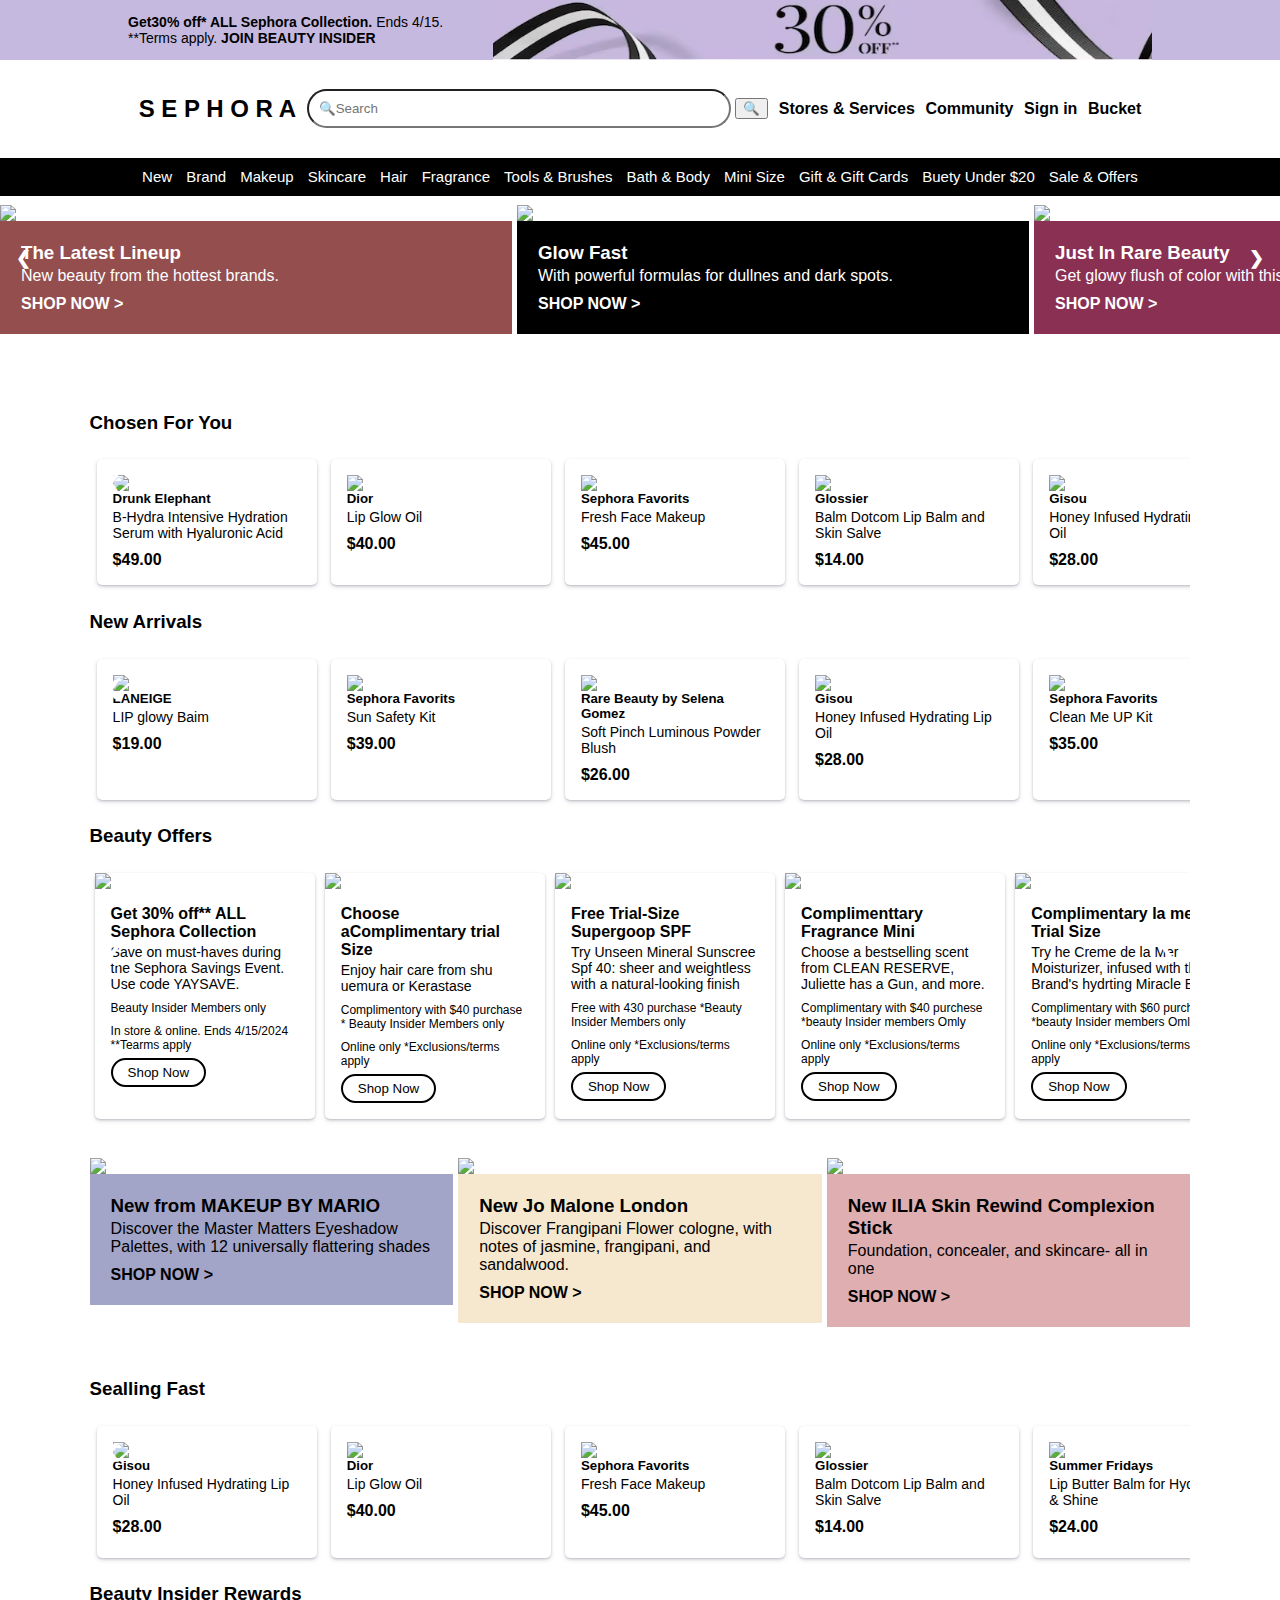
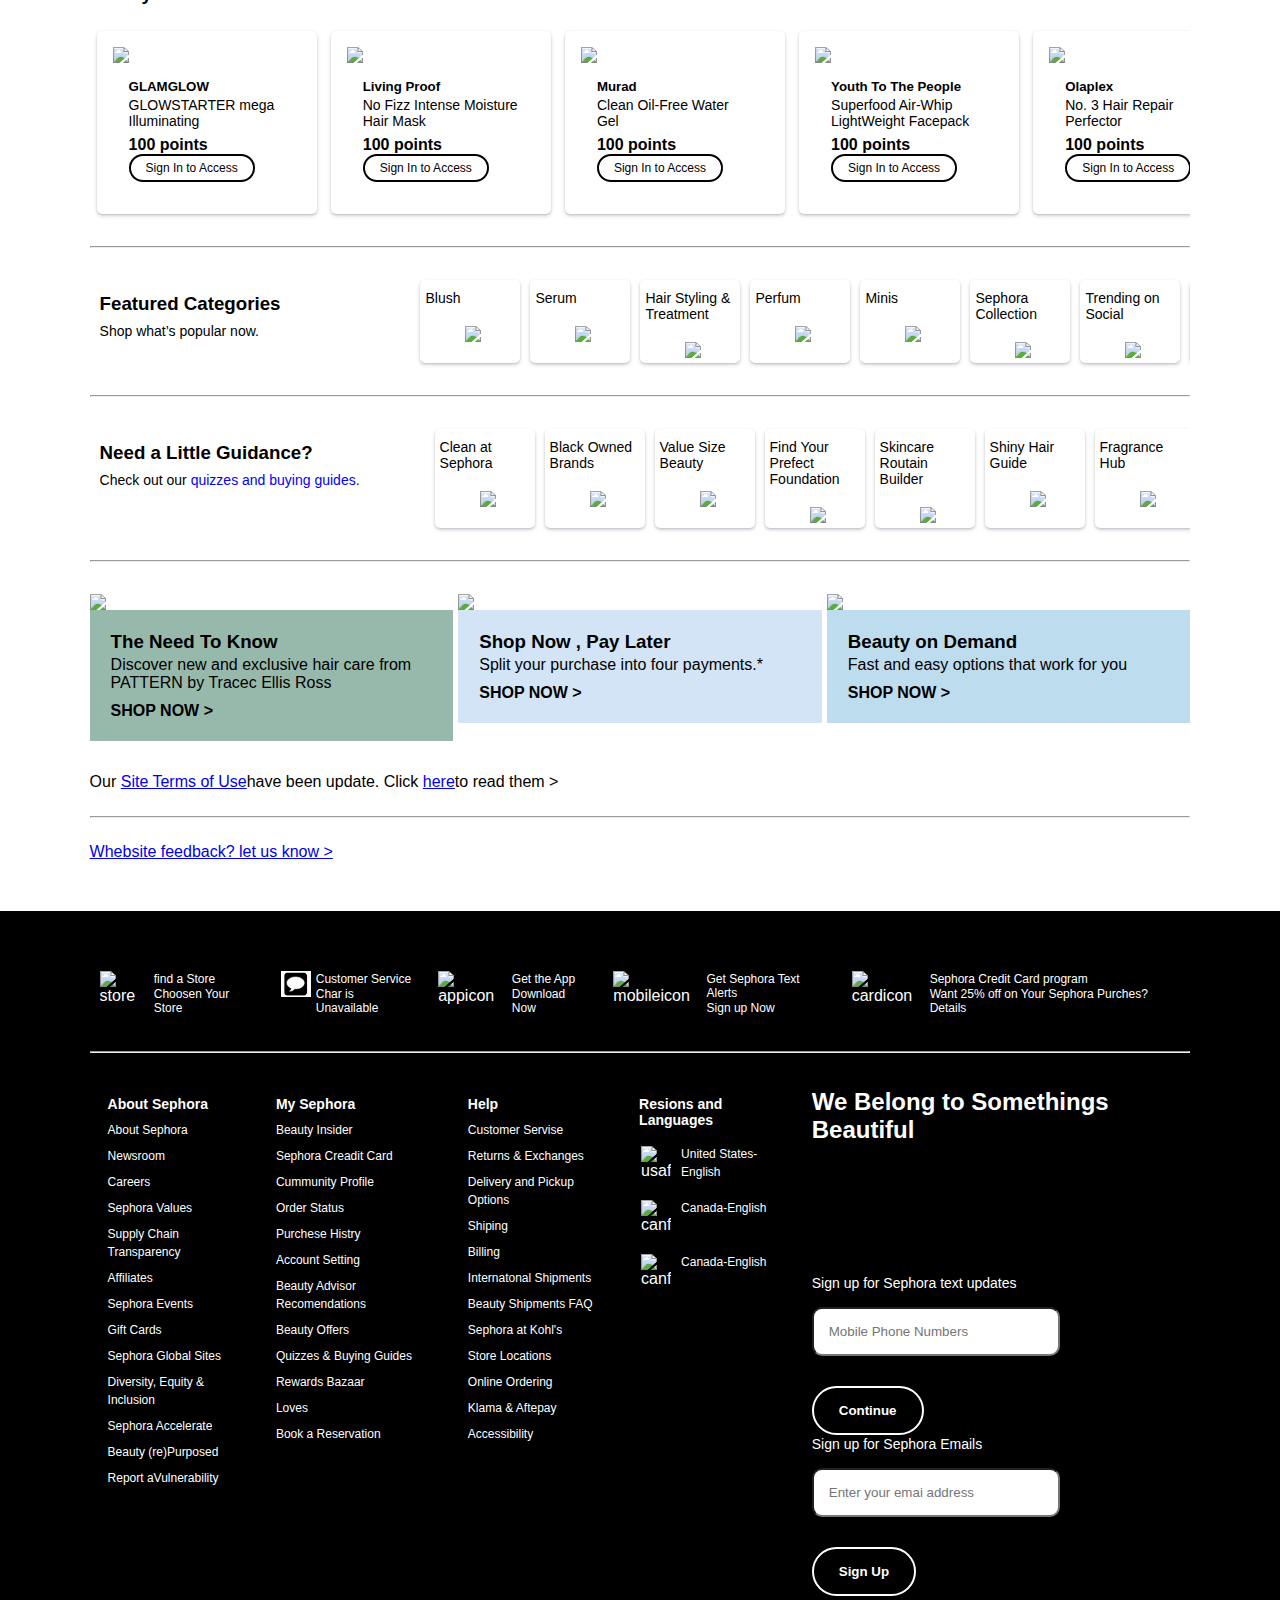
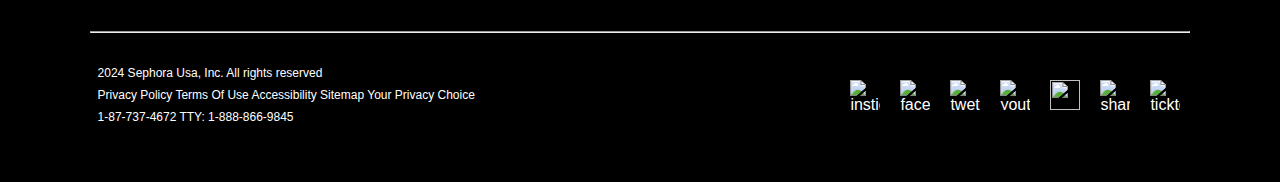
==== index.html @ a36ec79c "hover property, search functinality remaining" ====
<!DOCTYPE html>
<html lang="en">

<head>
    <meta charset="UTF-8">
    <meta name="viewport" content="width=device-width, initial-scale=1.0">
    <title>Sephora</title>
    <link rel="stylesheet" href="index.css">
</head>

<body>
    <div id="root">
        <!-- Header Start -->
        <div id="header">
            <div id="headOffer">
                <a href="#">Get30% off* ALL Sephora Collection. <span>Ends 4/15. **Terms apply.</span> JOIN BEAUTY
                    INSIDER</a>
                <img src="Images/ad1.avif" alt="30%Off">
            </div>
            <div id="headSearch">
                <div>
                    <h2>S E P H O R A</h2>
                </div>
                <div>
                    <input type="text" placeholder="🔍Search">
                    <button>🔍</button>
                </div>
                <div>
                    <a href="#">Stores & Services</a>
                </div>
                <div>
                    <!-- <img src="" alt=""> -->
                    <div>
                        <a href="#">Community</a>
                    </div>
                </div>
                <div>
                    <!-- <img src="" alt=""> -->
                    <div>
                        <a href="#">Sign in</a>
                    </div>
                </div>
                <div>
                    <!-- <img src="" alt=""> -->
                    <a href="#">Bucket</a>
                </div>
            </div>


        </div>
        <!-- Header End -->

        <!-- Navbar Start -->
        <div id="navBar">
            <ul id="nav-list">
                <li><a href="#">New</a></li>
                <li><a href="#">Brand</a></li>
                <li><a href="#">Makeup</a></li>
                <li><a href="#">Skincare</a></li>
                <li><a href="#">Hair</a></li>
                <li><a href="#">Fragrance</a></li>
                <li><a href="#">Tools & Brushes</a></li>
                <li><a href="#">Bath & Body</a></li>
                <li><a href="#">Mini Size</a></li>
                <li><a href="#">Gift & Gift Cards</a></li>
                <li><a href="#">Buety Under $20</a></li>
                <li><a href="#">Sale & Offers</a></li>
            </ul>
        </div>
        <!-- Navbar End -->

        <!-- content section -->
        <div>
            <div class="buttons">
                <a class="prev" onclick="prevButton('.topSlider')">❮</a>
                <a class="next" onclick="nextButton('.topSlider')">❯</a>

                <div class="topSlider">

                </div>
            </div>

            <div id="productsBody">
                <div class="buttons">
                    <h3>Chosen For You</h3>
                    <a class="prev1" onclick="prevButton('.productSlider1')">❮</a>
                    <a class="next1" onclick="nextButton('.productSlider1')">❯</a>
                    <div class="productSlider productSlider1">


                    </div>
                </div>
                <div class="buttons">
                    <h3>New Arrivals</h3>
                    <a class="prev1" onclick="prevButton('.productSlider2')">❮</a>
                    <a class="next1" onclick="nextButton('.productSlider2')">❯</a>
                    <div class="productSlider productSlider2">

                    </div>
                </div>
                <div class="buttons">
                    <h3>Beauty Offers</h3>
                    <a class="prev1" onclick="prevButton('.productOffers')">❮</a>
                    <a class="next1" onclick="nextButton('.productOffers')">❯</a>
                    <div class="productOffers">

                    </div>
                </div>

                <div class="topSlider1">

                </div>

                <div class="buttons">
                    <h3>Sealling Fast</h3>
                    <a class="prev1" onclick="prevButton('.productSlider3')">❮</a>
                    <a class="next1" onclick="nextButton('.productSlider3')">❯</a>
                    <div class="productSlider productSlider3">

                    </div>
                </div>
                <div class="buttons">
                    <h3>Beauty Insider Rewards</h3>
                    <a class="prev1" onclick="prevButton('.productReward')">❮</a>
                    <a class="next1" onclick="nextButton('.productReward')">❯</a>
                    <div class="productReward">

                    </div>
                </div>
                <hr>
                <div class="buttons" id="boxesparent">
                    <h3>Featured Categories</h3>
                    <p>Shop what’s popular now.</p>
                    <a class="prev1" onclick="prevButton('.productBoxes1')">❮</a>
                    <a class="next1" onclick="nextButton('.productBoxes1')">❯</a>
                    <div class="boxes productBoxes1">
                        <div class="boxCatagoris" style="box-shadow: none;">
                            <h3>Featured Categories</h3>
                            <p>Shop what’s popular now.</p>
                        </div>

                    </div>
                </div>
                <hr>
                <div class="buttons" id="boxesparent">
                    <h3>Need a Little Guidance?</h3>
                    <p>Check out our <a href="#">quizzes and buying guides. </a> </p>
                    <a class="prev1" onclick="prevButton('.productBoxes2')">❮</a>
                    <a class="next1" onclick="nextButton('.productBoxes2')">❯</a>
                    <div class="boxes productBoxes2">
                        <div class="boxCatagoris" style="box-shadow: none;">
                            <h3>Need a Little Guidance?</h3>
                            <p>Check out our <a href="#">quizzes and buying guides. </a> </p>
                        </div>

                    </div>
                </div>
                <hr>

                <div class="topSlider2">

                </div>
                <p>Our <a href="#">Site Terms of Use</a>have been update. Click <a href="#">here</a>to read them ></p>

                <hr>
                <p><a href="#">Whebsite feedback? let us know ></a></p>
            </div>
        </div>
        <!-- content section -->

        <!-- footer Section -->

        <div id="footerMain">
            <div id="footerMain1">
                <div>
                    <div>
                        <img src="https://www.sephora.com/img/ufe/icons/find-store.svg" alt="store">
                    </div>
                    <div>
                        <p><a href="#">find a Store</a></p>
                        <p>Choosen Your Store</p>
                    </div>
                </div>
                <div>
                    <div>
                        <img src="[data-uri]"
                            alt="chatemoji">
                    </div>
                    <div>
                        <p><a href="#">Customer Service</a></p>
                        <p>Char is Unavailable</p>
                    </div>
                </div>
                <div>
                    <div>
                        <img src="https://www.sephora.com/img/ufe/icons/app.svg" alt="appicon">
                    </div>
                    <div>
                        <p><a href="#">Get the App</a></p>
                        <p>Download Now</p>
                    </div>
                </div>
                <div>
                    <div>
                        <img src="https://www.sephora.com/img/ufe/icons/sms-ko.svg" alt="mobileicon">
                    </div>
                    <div>
                        <p><a href="#">Get Sephora Text Alerts</a></p>
                        <p>Sign up Now</p>
                    </div>
                </div>
                <div>
                    <div>
                        <img src="https://www.sephora.com/img/ufe/icons/cc-outline-ko.svg" alt="cardicon">
                    </div>
                    <div>
                        <p><a href="#">Sephora Credit Card program</a></p>
                        <p>Want 25% off on Your Sephora Purches? <a href="#">Details</a></p>
                    </div>
                </div>
            </div>
            <hr>
            <div id="footerMain2">
                <div>
                    <h4>About Sephora</h4>
                    <p>
                        <a href="#">About Sephora</a>
                    </p>
                    <p>
                        <a href="#">Newsroom</a>
                    </p>
                    <p>
                        <a href="#">Careers</a>
                    </p>
                    <p>
                        <a href="#">Sephora Values</a>
                    </p>
                    <p>
                        <a href="#">Supply Chain Transparency</a>
                    </p>
                    <p>
                        <a href="#">Affiliates</a>
                    </p>
                    <p>
                        <a href="#">Sephora Events</a>
                    </p>

                    <p>
                        <a href="#">Gift Cards</a>
                    </p>
                    <p>
                        <a href="#">Sephora Global Sites</a>
                    </p>
                    <p>
                        <a href="#">Diversity, Equity & Inclusion</a>
                    </p>
                    <p>
                        <a href="#">Sephora Accelerate</a>
                    </p>
                    <p>
                        <a href="#">Beauty (re)Purposed</a>
                    </p>
                    <p>
                        <a href="#">Report aVulnerability</a>
                    </p>
                </div>
                <div>
                    <h4>My Sephora</h4>
                    <p>
                        <a href="#">Beauty Insider</a>
                    </p>
                    <p>
                        <a href="#">Sephora Creadit Card</a>
                    </p>
                    <p>
                        <a href="#">Cummunity Profile</a>
                    </p>
                    <p>
                        <a href="#">Order Status</a>
                    </p>
                    <p>
                        <a href="#">Purchese Histry</a>
                    </p>
                    <p>
                        <a href="#">Account Setting</a>
                    </p>
                    <p>
                        <a href="#">Beauty Advisor Recomendations</a>
                    </p>
                    <p>
                        <a href="#">Beauty Offers</a>
                    </p>
                    <p>
                        <a href="#">Quizzes & Buying Guides</a>
                    </p>
                    <p>
                        <a href="#">Rewards Bazaar</a>
                    </p>
                    <p>
                        <a href="#">Loves</a>
                    </p>
                    <p>
                        <a href="#">Book a Reservation</a>
                    </p>
                </div>
                <div>
                    <h4>Help</h4>
                    <p>
                        <a href="#">Customer Servise</a>
                    </p>
                    <p>
                        <a href="#">Returns & Exchanges</a>
                    </p>
                    <p>
                        <a href="#">Delivery and Pickup Options</a>
                    </p>
                    <p>
                        <a href="#">Shiping</a>
                    </p>
                    <p>
                        <a href="#">Billing</a>
                    </p>
                    <p>
                        <a href="#">Internatonal Shipments</a>
                    </p>
                    <p>
                        <a href="#">Beauty Shipments FAQ</a>
                    </p>
                    <p>
                        <a href="#">Sephora at Kohl's</a>
                    </p>
                    <p>
                        <a href="#">Store Locations</a>
                    </p>
                    <p>
                        <a href="#">Online Ordering</a>
                    </p>
                    <p>
                        <a href="#">Klama & Aftepay</a>
                    </p>
                    <p>
                        <a href="#">Accessibility</a>
                    </p>
                </div>
                <div>
                    <h4>Resions and Languages</h4>

                    <div>
                        <img src="https://www.sephora.com/img/ufe/flags/us.svg" alt="usaflag">
                        <p><a href="#">United States-English</a></p>
                    </div>
                    <div>
                        <img src="https://www.sephora.com/img/ufe/flags/ca.svg" alt="canflage">
                        <p><a href="#">Canada-English</a></p>
                    </div>
                    <div>
                        <img src="https://www.sephora.com/img/ufe/flags/ca.svg" alt="canflage">
                        <p><a href="#">Canada-English</a></p>
                    </div>
                </div>
                <div>
                    <h2>We Belong to Somethings Beautiful</h2>
                    <div>
                        <div>
                            <label for="numbers">Sign up for Sephora text updates</label>
                            <br>
                            <input type="number" id="numbers" placeholder="Mobile Phone Numbers">
                            <button>Continue</button>
                        </div>
                        <div>
                            <label for="emais">Sign up for Sephora Emails</label>
                            <br>
                            <input type="email" id="emais" placeholder="Enter your emai address">
                            <button>Sign Up</button>
                        </div>
                    </div>
                </div>
            </div>
            <hr>
            <div id="footerMain3">
                <div>
                    <p>2024 Sephora Usa, Inc. All rights reserved</p>
                    <p><a href="#">Privacy Policy   </a><a href="#">Terms Of Use   </a>  <a href="#">Accessibility   </a><a
                            href="#">Sitemap   </a><a href="#">Your Privacy Choice <img
                                src="https://www.sephora.com/img/ufe/icons/opt-out.svg" alt=""></a></p>
                    <p>1-87-737-4672 TTY: 1-888-866-9845</p>
                </div>
                <div>
                    <img src="https://www.sephora.com/img/ufe/icons/instagram-ko.svg" alt="insticon">
                    <img src="https://www.sephora.com/img/ufe/icons/facebook-ko.svg" alt="facebook">
                    <img src="https://www.sephora.com/img/ufe/icons/twitter-ko.svg" alt="tweter">
                    <img src="https://www.sephora.com/img/ufe/icons/youtube-ko.svg" alt="youtube">
                    <img src="https://www.sephora.com/img/ufe/icons/pinterest-ko.svg" alt="">
                    <img src="https://www.sephora.com/img/ufe/icons/snapchat-ko.svg" alt="sharechat">
                    <img src="https://www.sephora.com/img/ufe/icons/tiktok-ko.svg" alt="ticktok">
                </div>
            </div>
        </div>

    </div>









</body>

</html>
<script src="index.js"></script>
---- index.css ----
body {
    font-family: Arial, Helvetica, sans-serif;
    margin: 0;

}
hr{
    margin: 25px 0;
}

/* header start */

/* headOffer */
#headOffer {
    display: flex;
    padding: 0 10%;
    justify-content: space-evenly;
    align-items: center;
    background-color: rgb(197, 185, 223);
}

#headOffer>img {
    height: 60px;
}

#headOffer>a {
    color: black;
    font-size: 14px;
    text-decoration: none;
    font-weight: bolder;
}

#headOffer>a>span {
    font-weight: lighter;
}

#headOffer>a:hover {
    text-decoration: underline;
}

/* headOffer */

/* headseach */
#headSearch {
    display: flex;
    padding: 15px 10%;
    align-items: center;
    justify-content: space-evenly;
}

#headSearch>div:nth-child(2)>input {
    border-radius: 25px;
    padding: 10px;
    width: 400px;
}

#headSearch a {
    text-decoration: none;
    color: black;
    font-weight: bold;
}

/* headseach */

/* navBar */
#navBar {
    padding: 10px 10%;
    background-color: black;
}

#nav-list {
    list-style: none;
    display: flex;
    justify-content: space-evenly;
    padding: 0;
    margin: 0;
}

#nav-list li a {
    color: white;
    text-decoration: none;
    font-size: 15px;
}

#nav-list li a:hover {
    text-decoration: underline;
}

/* navBar */

/* header end */

/* containt section start  */


/* topSlider */
.topSlider {
    flex-grow: 1;
    overflow-x: auto;
    white-space: nowrap;
    display: flex;
    gap: 5px;
    /* width: 100%;  */
}

.topSlider::-webkit-scrollbar {
    /* Hide scrollbar */
    display: none;
}

.topSlider>div {
    flex: 0 0 40%;
    display: flex;
    flex-direction: column;
    justify-content: center;
    align-items: center;
    box-sizing: border-box;
    /* margin-right: 20px; */
}

.topSlider>div>div {
    width: 100%;
}

img {
    width: 100%;
    height: auto;
}

.topSlider>div:nth-child(1) div {
    background-color: #944E4E;
    padding: 21px;
}

.topSlider>div:nth-child(2) div {
    background-color: #000000;
    padding: 21px;
}

.topSlider>div:nth-child(3) div {
    background-color: #8A3053;
    padding: 21px;
}

.topSlider>div:nth-child(4) div {
    background-color: #000000;
    padding: 21px;
}

.topSlider>div:nth-child(5) div {
    background-color: #DCADA3;
    padding: 21px;
}

.topSlider>div:nth-child(6) div {
    background-color: #944E4E;
    padding: 21px;
}

.topSlider>div:nth-child(-n+4) div h3,
.topSlider>div:nth-child(-n+4) div p,
.topSlider>div:nth-child(-n+4) div h4,
.topSlider>div:nth-child(6) div h3,
.topSlider>div:nth-child(6) div p,
.topSlider>div:nth-child(6) div h4 {
    color: white;
}

.topSlider>div:nth-child(-n+6) div h3,
.topSlider>div:nth-child(-n+6) div p,
.topSlider>div:nth-child(-n+6) div h4 {
    margin: 0;
}

.topSlider>div:nth-child(-n+6) div p {
    padding: 3px 0 10px 0;
}

/* topSlider */


/* buttons */
.buttons {
    flex-direction: column;
    display: flex;
    /* align-items: center;  */
    justify-content: center;
}

.prev,
.next {
    cursor: pointer;
    position: absolute;
    margin-bottom: auto;
    width: auto;
    padding: 16px;
    margin-top: -22px;
    color: white;
    font-weight: bold;
    font-size: 18px;
    transition: 0.6s ease;
    border-radius: 0 3px 3px 0;
    -webkit-user-select: none;
    /* Safari */
    user-select: none;

}

.next {
    right: 0;
    border-radius: 3px 0 0 3px;
}

.prev:hover,
.next:hover {
    background-color: rgba(0, 0, 0, 0.8);
}

/* buttons */


/* topSlider1*/
.topSlider1 {
    display: flex;
    margin: 25px 0;
    gap: 5px;
}

.topSlider1 > div {
    margin: 7px 0;
    box-sizing: border-box;

}

.topSlider1>div:nth-child(1) div {
    background-color: #A2A5C8;
    padding: 21px;
}

.topSlider1>div:nth-child(2) div {
    background-color: #F6E8CE;
    padding: 21px;
}

.topSlider1>div:nth-child(3) div {
    background-color: #DFAEB1;
    padding: 21px;
}

.topSlider1>div:nth-child(-n+6) div h3,
.topSlider1>div:nth-child(-n+6) div p,
.topSlider1>div:nth-child(-n+6) div h4 {
    margin: 0;
}

.topSlider1>div:nth-child(-n+6) div p {
    padding: 3px 0 10px 0;
}

/* topSlider1*/


/* topSlider2*/

.topSlider2 {
    display: flex;
    margin: 25px 0;
    gap: 5px;
}

.topSlider2 > div {
    margin: 7px 0;
    box-sizing: border-box;

}

.topSlider2>div:nth-child(1) div {
    background-color: #97B9AB;
    padding: 21px;
}

.topSlider2>div:nth-child(2) div {
    background-color: #D2E4F5;
    padding: 21px;
}

.topSlider2>div:nth-child(3) div {
    background-color: #BDDCEE;
    padding: 21px;
}

.topSlider2>div:nth-child(-n+6) div h3,
.topSlider2>div:nth-child(-n+6) div p,
.topSlider2>div:nth-child(-n+6) div h4 {
    margin: 0;
}

.topSlider2>div:nth-child(-n+6) div p {
    padding: 3px 0 10px 0;
}

/* topSlider2*/


/* productSlider class*/

#productsBody {
    margin: 50px 7%;
}

.productSlider {
    flex-grow: 1;
    overflow-x: auto;
    white-space: nowrap;
    display: flex;
    /* gap: 10px; */
    /* width: 100%;  */
}

.productSlider::-webkit-scrollbar {
    /* Hide scrollbar */
    display: none;
}

.productSlider>div {
    flex: 0 0 calc(100% /5);
    display: inline-block;
    flex-direction: column;
    justify-content: center;
    align-items: center;
    box-sizing: border-box;
    margin: 7px;
    padding: 16px;
    border-radius: 5px;
    box-shadow: rgba(50, 50, 93, 0.25) 0px 2px 5px -1px, rgba(0, 0, 0, 0.3) 0px 1px 3px -1px;
}

.productSlider>div:nth-child(-n+10) div h5,
.productSlider>div:nth-child(-n+10) div p,
.productSlider>div:nth-child(-n+10) div h4 {
    margin: 0;
}

.productSlider>div:nth-child(-n+6) div p {
    padding: 3px 0 10px 0;
    font-size: 14px;
}

.productSlider>div>div {
    width: 100%;
}

/* productSlider class*/


/* buttons1 */

.prev1,
.next1 {
    cursor: pointer;
    position: absolute;
    margin-bottom: auto;
    width: auto;
    padding: 16px;
    margin-top: -22px;
    color: white;
    font-weight: bold;
    font-size: 18px;
    transition: 0.6s ease;
    border-radius: 0 3px 3px 0;
    -webkit-user-select: none;
    /* Safari */
    user-select: none;

}

.next1 {
    right: 7%;
    border-radius: 3px 0 0 3px;
}

.prev1:hover,
.next1:hover {
    background-color: rgba(0, 0, 0, 0.8);
}

/* buttons1 */

/* Beuty offers */

.productOffers {
    flex-grow: 1;
    overflow-x: auto;
    white-space: nowrap;
    display: flex;
    /* gap: 10px; */
    /* width: 100%;  */
}

.productOffers::-webkit-scrollbar {
    /* Hide scrollbar */
    display: none;
}

.productOffers>div {
    flex: 0 0 calc(100% /5);
    display: inline-block;
    flex-direction: column;
    justify-content: center;
    align-items: center;
    box-sizing: border-box;
    margin: 7px 5px;
    border-radius: 5px;
    box-shadow: rgba(50, 50, 93, 0.25) 0px 2px 5px -1px, rgba(0, 0, 0, 0.3) 0px 1px 3px -1px;
}

.productOffers>div>div {
    width: 100%;
    padding: 16px;

}

.productOffers>div:nth-child(-n+12) div h4,
.productOffers>div:nth-child(-n+12) div p{
    margin: 0;
}

.productOffers div p:nth-of-type(1) {
    padding: 3px 0 6px 0;
    font-size: 14px;
}

.productOffers div p:nth-of-type(2),
.productOffers div p:nth-of-type(3) {
    padding: 3px 0 6px 0;

    font-size: 12px;
}

.productOffers>div:nth-child(-n+12) div button {
    border-radius: 20px;
    padding: 5px 15px;
    border: 2px solid black;
    background-color: white;
}

/* Beuty offers */


/* Beauty Insider */

.productReward {
    flex-grow: 1;
    overflow-x: auto;
    white-space: nowrap;
    display: flex;
    /* gap: 10px; */
    /* width: 100%;  */
}

.productReward::-webkit-scrollbar {
    /* Hide scrollbar */
    display: none;
}

.productReward>div {
    flex: 0 0 calc(100% /5);
    display: inline-block;
    flex-direction: column;
    justify-content: center;
    align-items: center;
    box-sizing: border-box;
    margin: 7px;
    padding: 16px;
    border-radius: 5px;
    box-shadow: rgba(50, 50, 93, 0.25) 0px 2px 5px -1px, rgba(0, 0, 0, 0.3) 0px 1px 3px -1px;
}

.productReward>div>div {
    width: 100%;
    padding: 16px;

}

.productReward>div:nth-child(-n+10) div h5,
.productReward>div:nth-child(-n+10) div p,
.productReward>div:nth-child(-n+10) div h4{
    margin: 0;
}

.productReward>div:nth-child(-n+10) div p {
    margin: 3px 0 7px 0;
    font-size: 14px;
}

.productReward>div:nth-child(-n+10) div button {
    font-size: 12px;
}

.productReward>div:nth-child(-n+12) div button {
    border-radius: 20px;
    padding: 5px 15px;
    border: 2px solid black;
    background-color: white;
}

/* Beauty Insider */


/* featured categories & little gudence*/

.boxes {
    flex-grow: 1;
    overflow-x: auto;
    white-space: nowrap;
    display: flex;
    /* gap: 10px; */
    /* width: 100%;  */
}

.boxes::-webkit-scrollbar {
    /* Hide scrollbar */
    display: none;
}

.boxes>div {
    flex: 0 0 100px;
    display: inline-block;
    flex-direction: column;
    justify-content: center;
    align-items: center;
    box-sizing: border-box;
    margin: 7px 5px;
    padding: 5px;
    border-radius: 5px;
    box-shadow: rgba(50, 50, 93, 0.25) 0px 2px 5px -1px, rgba(0, 0, 0, 0.3) 0px 1px 3px -1px;
}

.boxes>div p{
    margin: 5px 0;
    font-size: 14px;
}

.boxes>div img {
    width: 50px;
    margin: 20px 0 0 40px;
}

#boxesparent > .prev1 {
    margin-left: 270px;
}

.productBoxes1>div:nth-child(2){
    margin-left: 130px;
}

.productBoxes2>div:nth-child(2){
    margin-left: 65px;
}

#boxesparent > h3,
#boxesparent > p {
    display: none;
    margin: 8px 0 8px 0;
}

#boxesparent >p a {
    text-decoration: none;
    color: blue;
}

#boxesparent >p {
    font-size: 13;
}

#boxesparent a:hover {
    text-decoration: underline;
}

.boxCatagoris {
    box-shadow: none;
}

.boxCatagoris >h3,
.boxCatagoris >p {
    margin: 8px 0 8px 0;

}

.boxCatagoris >p {
    font-size: 13px;
}

.boxCatagoris >p a {
    text-decoration: none;
    color: blue;
}

.boxCatagoris a:hover {
    text-decoration: underline;
}



/* featured categories & little gudence*/




/* containt section start  */





/* footer start */

#footerMain {
    color: white;
    background-color: #000000;
    padding: 50px 7%;
}

/* footerMain1 */
#footerMain1 {
    display: flex;
    justify-content: space-evenly;
}

#footerMain1 >div {
    display: flex;
    padding: 10px;
}

#footerMain1 >div > div img {
    width: 30px;
}

#footerMain1 >div > div p {
    margin: 1px 5px;
    font-size: 12px;
}

#footerMain1 >div > div p > a{
    text-decoration: none;
    color: white;
}

#footerMain1 >div > div p > a:hover{
    text-decoration: underline;
}

/* footerMain1 */


/* footerMain2 */

#footerMain2 {
    display: flex;
    justify-content: space-evenly;
}

#footerMain2 > div {
    padding: 10px;
}

#footerMain2 >div >h4{
    font-size: 14px;
    margin: 8px;
}

#footerMain2 >div >p{
    margin: 8px;
}

#footerMain2 >div a {
    color: white;
    text-decoration: none;
    font-size: 12px;
}

#footerMain2 >div:nth-child(4)  img {
    padding: 10px;
    width: 30px;

}

#footerMain2 >div:nth-child(4) > div{
    display: flex;
}
#footerMain2 >div:nth-child(4) p {
    margin: 8px 0;
}

#footerMain2 >div:nth-child(5) h2 {
    margin: 0 0 130px 0;
}

#footerMain2 >div:nth-child(5) label {
    font-size: 14px;
}

#footerMain2 >div:nth-child(5) input {
    margin: 15px 15px 30px 0;
    padding: 15px;
    width: 58%;
    border-radius: 10px;
}

#footerMain2 >div:nth-child(5) button{
    padding: 15px 25px;
     border-radius: 50px;
     color: white;
     background-color: #000000;
     border: 2px solid white;
     font-weight:bolder;
     font-size: 16;
}

/* footerMain2 */


/* footerMain3 */

#footerMain3 {
    display: flex;
    justify-content: space-between;
}

#footerMain3 >div > p img {
    width: 30px;
}

#footerMain3 >div > p  {
    margin: 8px;
    font-size: 12px;
}

#footerMain3 >div > p a {
    text-decoration: none;
    color: white;

}

#footerMain3 >div > p a:hover{
    text-decoration: underline;
}

#footerMain3 > div:nth-child(2) {
    display: flex;
    align-items: center;
}

#footerMain3 > div:nth-child(2) img {
    width: 30px;
    margin: 0 10px;
    height: 30px;
}
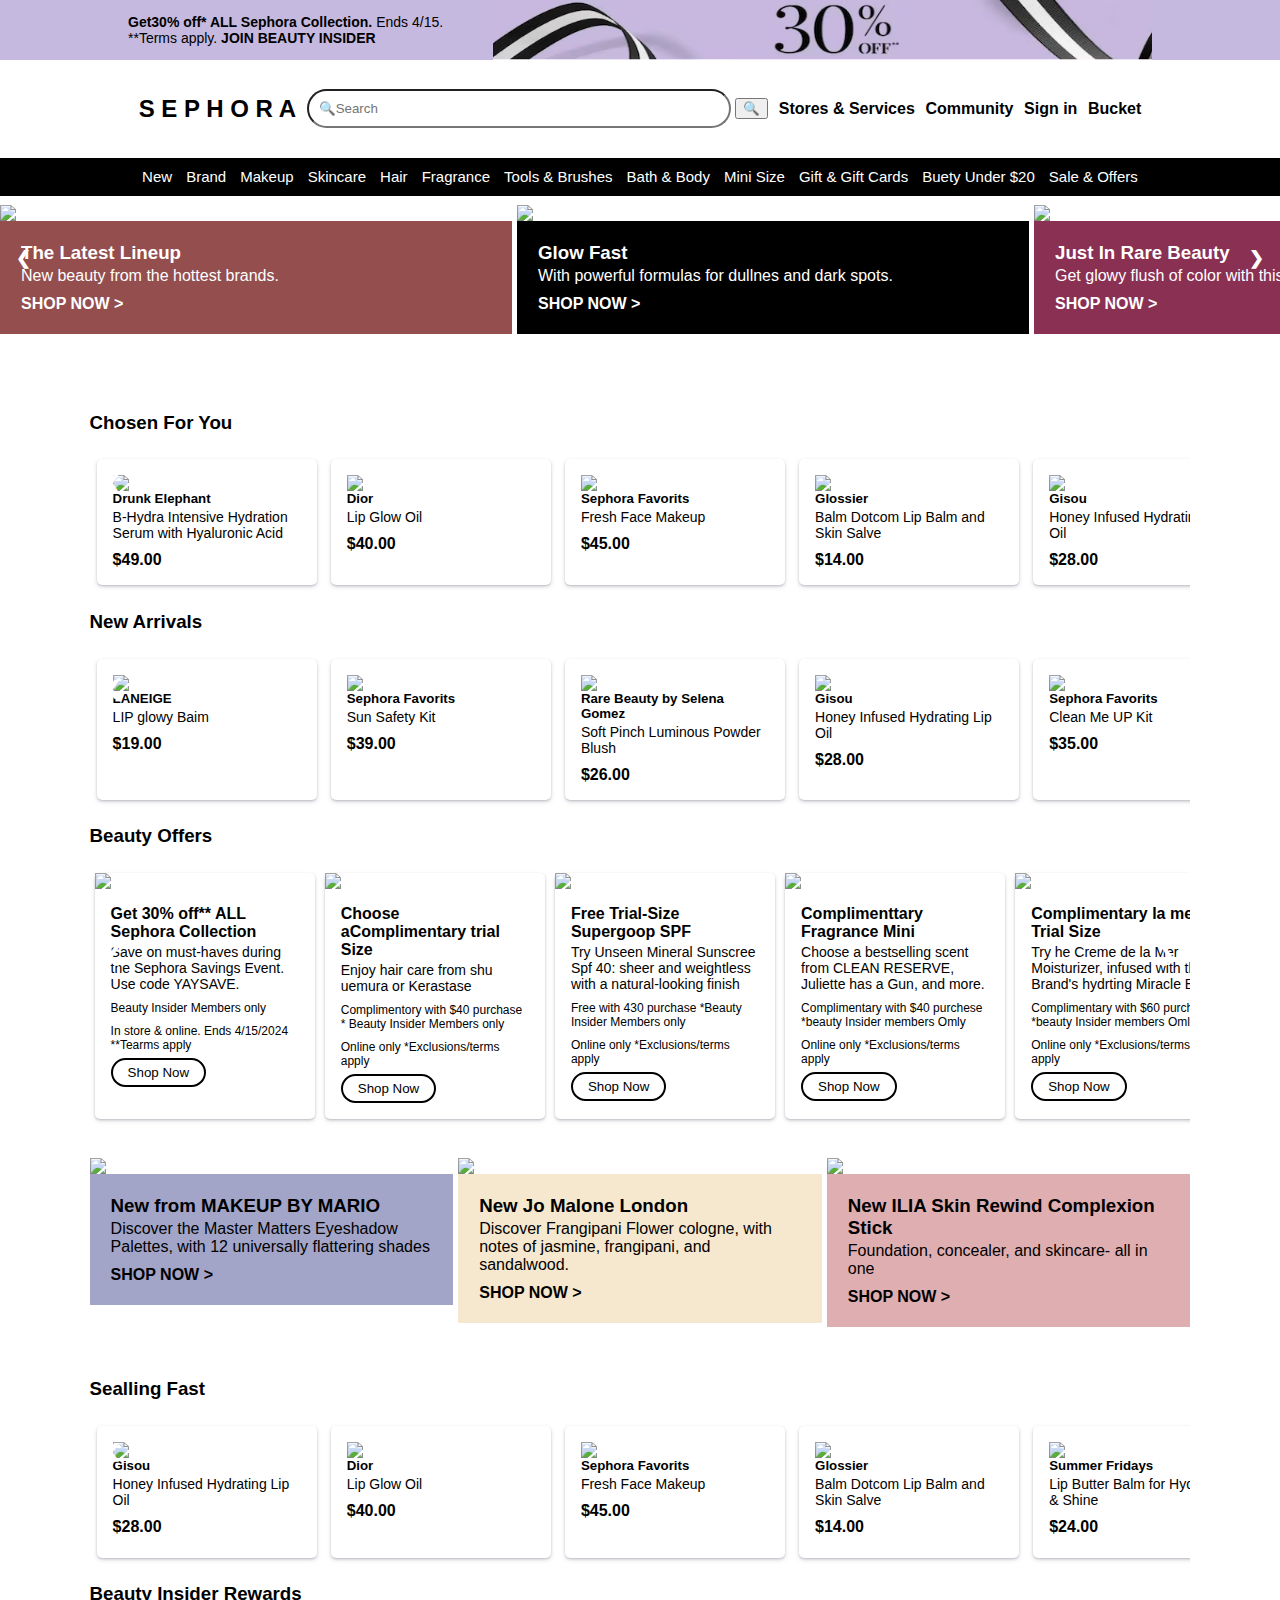
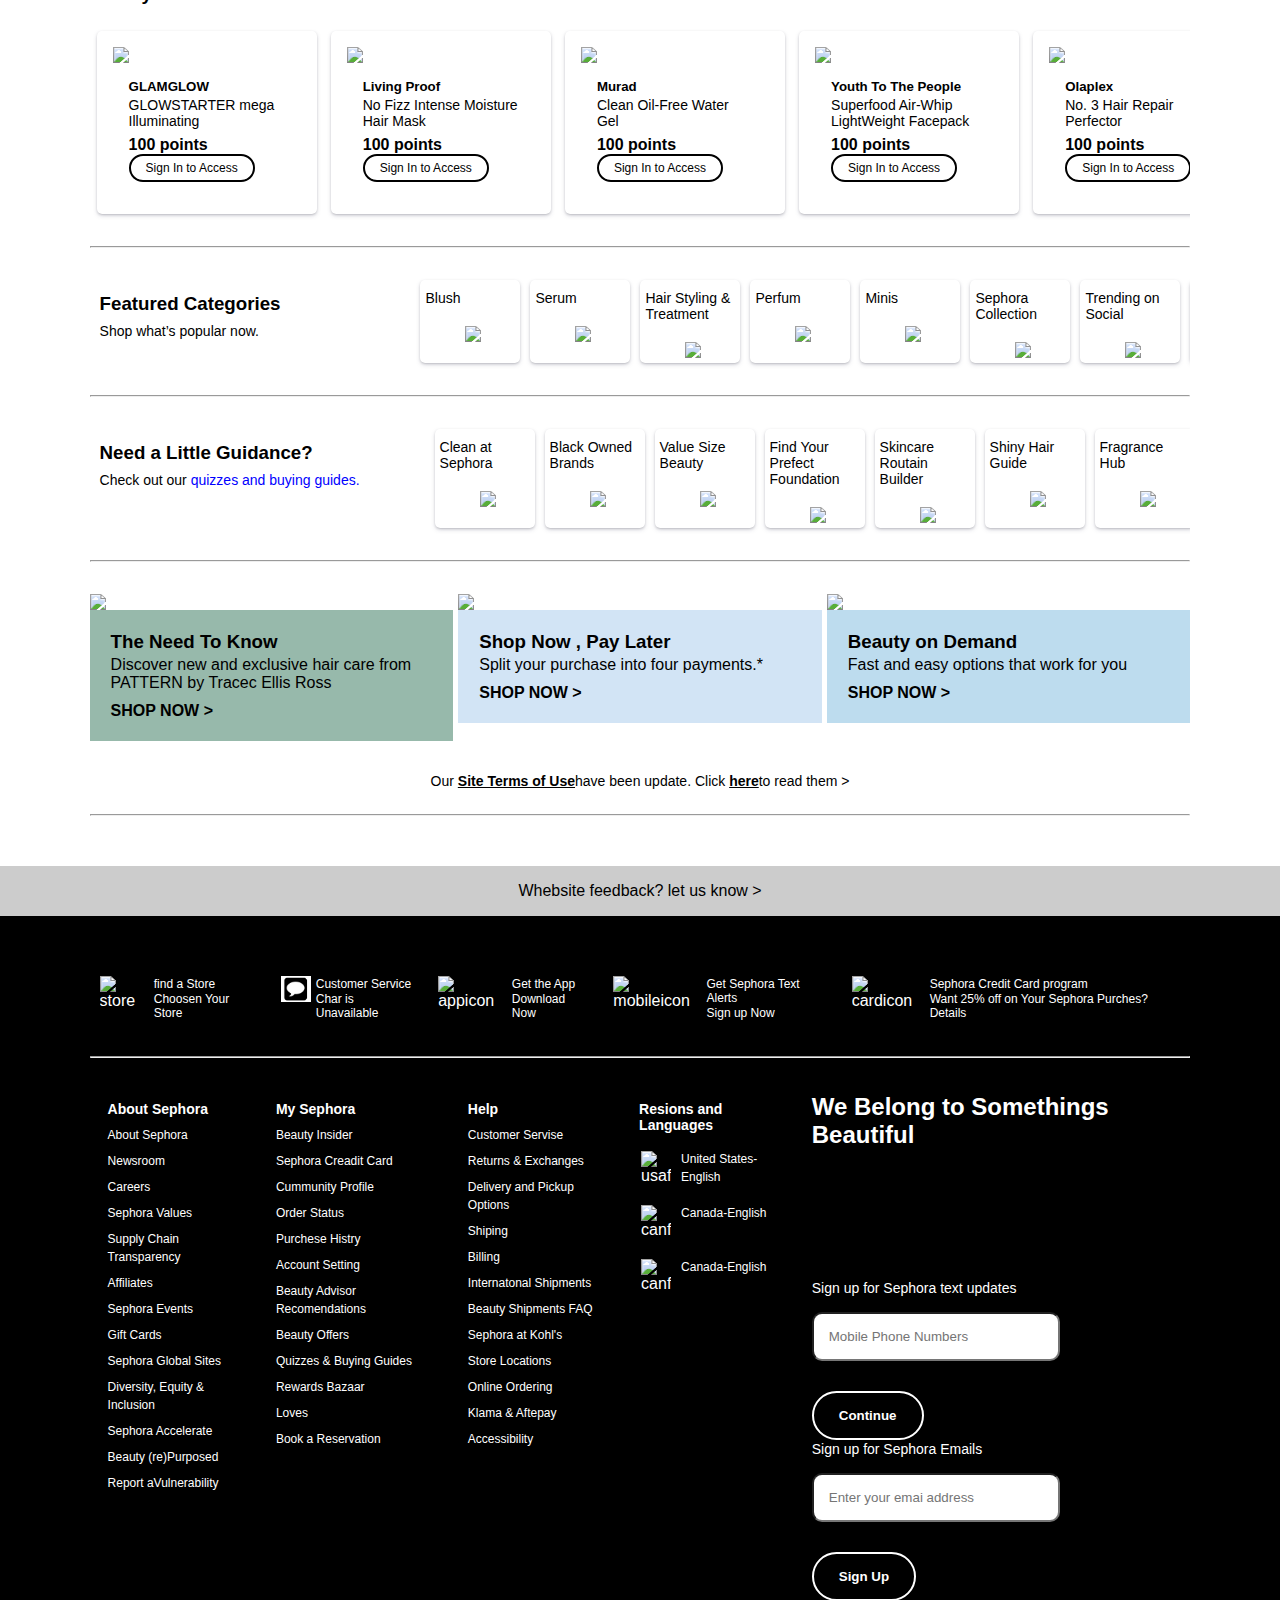
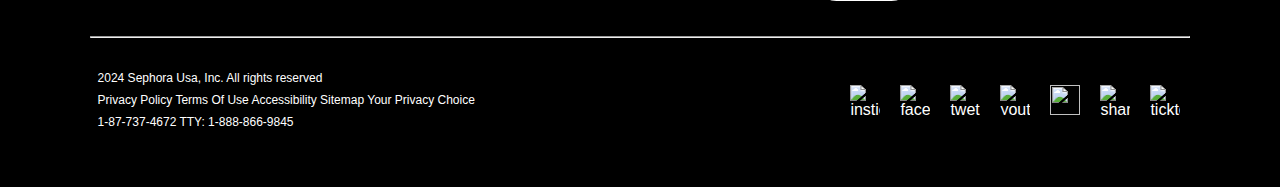
==== commit 0ab687b5: "update" ====
--- a/index.html
+++ b/index.html
@@ -160,10 +160,14 @@
                 <div class="topSlider2">
 
                 </div>
-                <p>Our <a href="#">Site Terms of Use</a>have been update. Click <a href="#">here</a>to read them ></p>
+                <p id="para1">Our <a href="#">Site Terms of Use</a>have been update. Click <a href="#">here</a>to read
+                    them ></p>
 
                 <hr>
-                <p><a href="#">Whebsite feedback? let us know ></a></p>
+                
+            </div>
+            <div id="para2">
+                <p ><a href="#">Whebsite feedback? let us know ></a></p>
             </div>
         </div>
         <!-- content section -->
@@ -380,8 +384,8 @@
             <div id="footerMain3">
                 <div>
                     <p>2024 Sephora Usa, Inc. All rights reserved</p>
-                    <p><a href="#">Privacy Policy   </a><a href="#">Terms Of Use   </a>  <a href="#">Accessibility   </a><a
-                            href="#">Sitemap   </a><a href="#">Your Privacy Choice <img
+                    <p><a href="#">Privacy Policy </a><a href="#">Terms Of Use </a> <a href="#">Accessibility </a><a
+                            href="#">Sitemap </a><a href="#">Your Privacy Choice <img
                                 src="https://www.sephora.com/img/ufe/icons/opt-out.svg" alt=""></a></p>
                     <p>1-87-737-4672 TTY: 1-888-866-9845</p>
                 </div>
--- a/index.css
+++ b/index.css
@@ -603,6 +603,41 @@
 
 /* featured categories & little gudence*/
 
+/* paras */
+
+#para1 {
+    text-align: center;
+    font-size: 14px;
+}
+
+#para1 > a {
+    color: black;
+    font-weight: bolder;
+}
+
+#para2 {
+    background-color: #cccccc;
+    text-align: center;
+
+}
+
+#para2 >p {
+    margin: 0;
+padding: 16px;
+}
+
+#para2 >p a{
+    text-decoration: none;
+    color: #000000;
+    
+}
+
+
+#para2 >p a:hover {
+    text-decoration: underline;
+}
+
+/* paras */
 
 
 
@@ -612,7 +647,7 @@
 
 
 
-/* footer start */
+/* footer section start */
 
 #footerMain {
     color: white;
@@ -755,3 +790,6 @@
     margin: 0 10px;
     height: 30px;
 }
+
+
+/* footer section end */
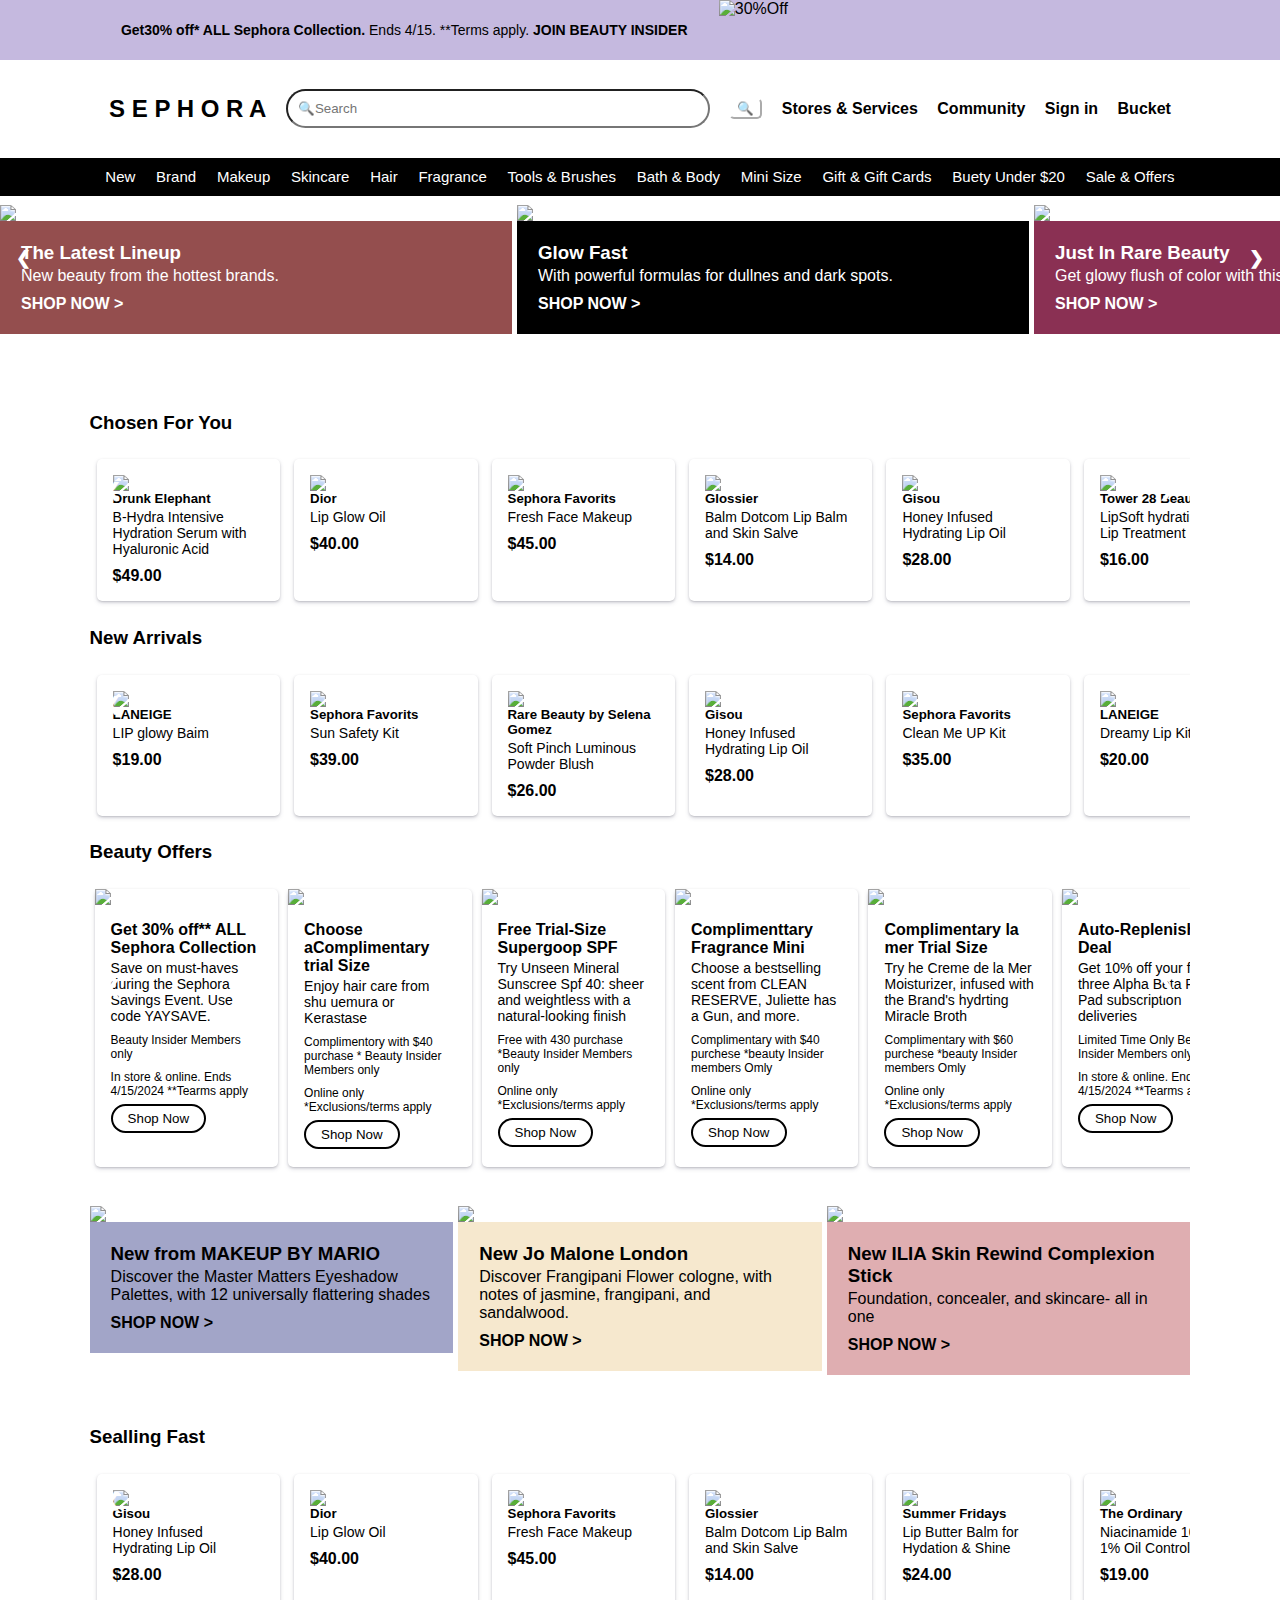
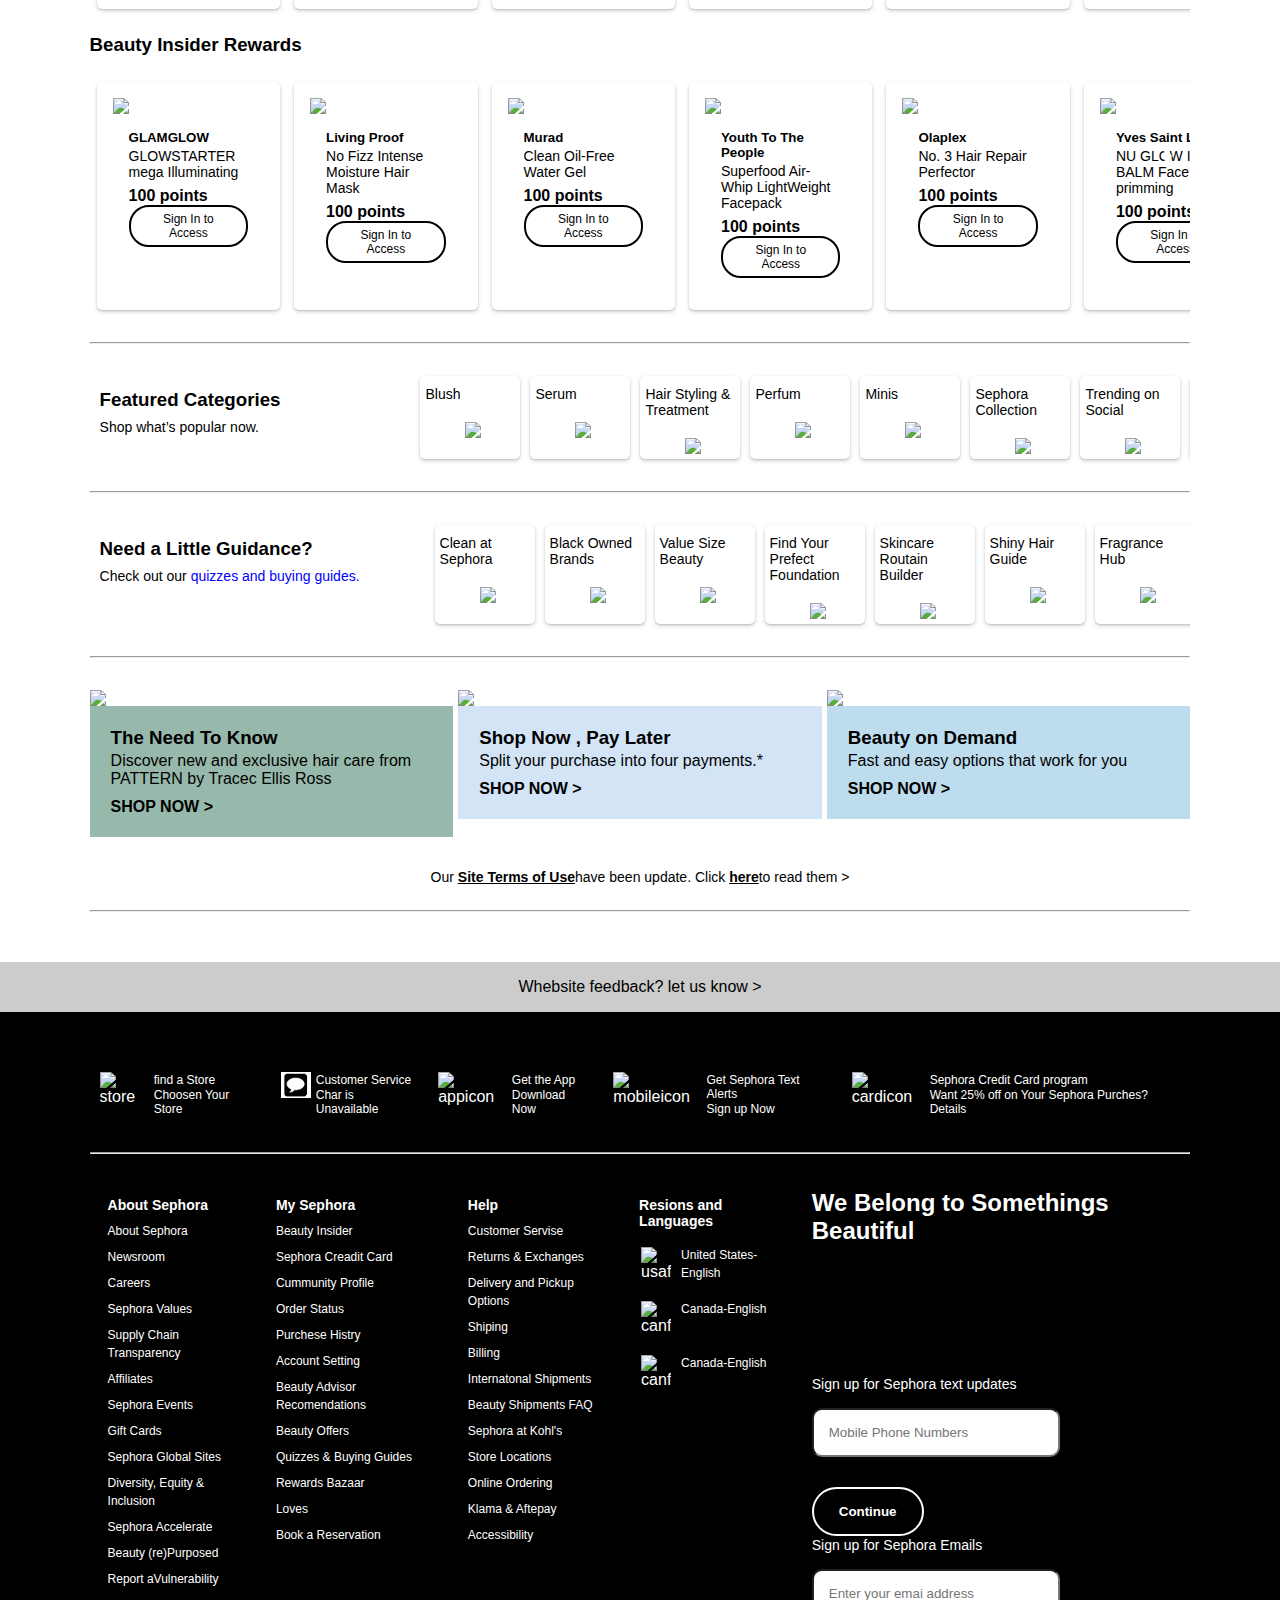
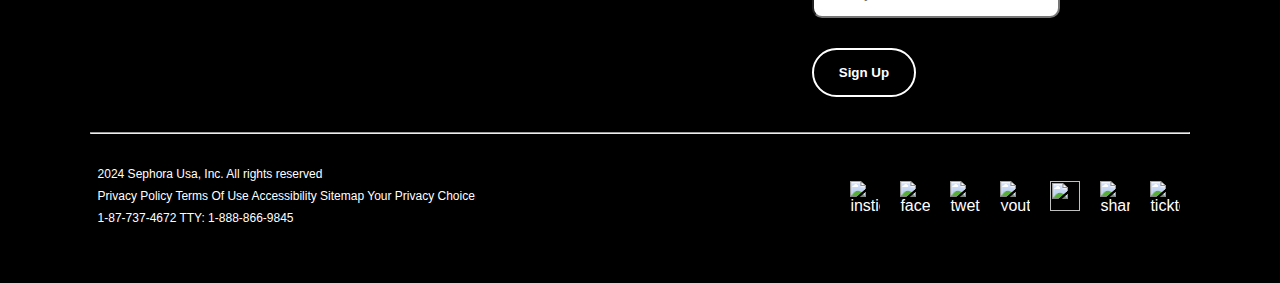
==== commit 3320bab4: "search functinality complited, 6 product pages are udated css remain" ====
--- a/index.html
+++ b/index.html
@@ -15,15 +15,15 @@
             <div id="headOffer">
                 <a href="#">Get30% off* ALL Sephora Collection. <span>Ends 4/15. **Terms apply.</span> JOIN BEAUTY
                     INSIDER</a>
-                <img src="Images/ad1.avif" alt="30%Off">
+                <img src="/Sephora_Project/Images/ad1.avif" alt="30%Off">
             </div>
             <div id="headSearch">
                 <div>
                     <h2>S E P H O R A</h2>
                 </div>
                 <div>
-                    <input type="text" placeholder="🔍Search">
-                    <button>🔍</button>
+                    <input id="searchValue" type="text" placeholder="🔍Search">
+                    <button onclick="searchProduct()">🔍</button>
                 </div>
                 <div>
                     <a href="#">Stores & Services</a>
@@ -53,14 +53,14 @@
         <!-- Navbar Start -->
         <div id="navBar">
             <ul id="nav-list">
-                <li><a href="#">New</a></li>
+                <li><a href="/Sephora_Project/New/New.html">New</a></li>
                 <li><a href="#">Brand</a></li>
-                <li><a href="#">Makeup</a></li>
-                <li><a href="#">Skincare</a></li>
-                <li><a href="#">Hair</a></li>
-                <li><a href="#">Fragrance</a></li>
-                <li><a href="#">Tools & Brushes</a></li>
-                <li><a href="#">Bath & Body</a></li>
+                <li><a href="/Sephora_Project/Makeup/Makeup.html">Makeup</a></li>
+                <li><a href="/Sephora_Project/Skincare/Skincare.html">Skincare</a></li>
+                <li><a href="/Sephora_Project/Hair/Hair.html">Hair</a></li>
+                <li><a href="/Sephora_Project/Fragrance/Fragrance.html">Fragrance</a></li>
+                <li><a href="/Sephora_Project/Tools&Brushes/Tools&Brushes.html">Tools & Brushes</a></li>
+                <li><a href="/Sephora_Project/Bath&Body/Bath&Body.html">Bath & Body</a></li>
                 <li><a href="#">Mini Size</a></li>
                 <li><a href="#">Gift & Gift Cards</a></li>
                 <li><a href="#">Buety Under $20</a></li>
@@ -405,13 +405,8 @@
 
 
 
-
-
-
-
-
-
 </body>
 
 </html>
-<script src="index.js"></script>+<script src="index.js"></script>
+
--- a/index.css
+++ b/index.css
@@ -3,7 +3,8 @@
     margin: 0;
 
 }
-hr{
+
+hr {
     margin: 25px 0;
 }
 
@@ -12,7 +13,7 @@
 /* headOffer */
 #headOffer {
     display: flex;
-    padding: 0 10%;
+    padding: 0 7%;
     justify-content: space-evenly;
     align-items: center;
     background-color: rgb(197, 185, 223);
@@ -20,6 +21,7 @@
 
 #headOffer>img {
     height: 60px;
+    width: 40%;
 }
 
 #headOffer>a {
@@ -42,9 +44,16 @@
 /* headseach */
 #headSearch {
     display: flex;
-    padding: 15px 10%;
+    padding: 15px 7%;
     align-items: center;
     justify-content: space-evenly;
+}
+
+#headSearch button {
+    background-color: white;
+    border-color: white;
+    border-radius: 5px;
+    margin-left: 15px;
 }
 
 #headSearch>div:nth-child(2)>input {
@@ -59,11 +68,15 @@
     font-weight: bold;
 }
 
+#headSearch a:hover {
+    text-decoration: underline;
+}
+
 /* headseach */
 
 /* navBar */
 #navBar {
-    padding: 10px 10%;
+    padding: 10px 7%;
     background-color: black;
 }
 
@@ -79,6 +92,7 @@
     color: white;
     text-decoration: none;
     font-size: 15px;
+    margin: 0 5px;
 }
 
 #nav-list li a:hover {
@@ -225,7 +239,7 @@
     gap: 5px;
 }
 
-.topSlider1 > div {
+.topSlider1>div {
     margin: 7px 0;
     box-sizing: border-box;
 
@@ -267,7 +281,7 @@
     gap: 5px;
 }
 
-.topSlider2 > div {
+.topSlider2>div {
     margin: 7px 0;
     box-sizing: border-box;
 
@@ -322,7 +336,7 @@
 }
 
 .productSlider>div {
-    flex: 0 0 calc(100% /5);
+    flex: 0 0 calc(100% /6);
     display: inline-block;
     flex-direction: column;
     justify-content: center;
@@ -402,7 +416,7 @@
 }
 
 .productOffers>div {
-    flex: 0 0 calc(100% /5);
+    flex: 0 0 calc(100% /6);
     display: inline-block;
     flex-direction: column;
     justify-content: center;
@@ -420,7 +434,7 @@
 }
 
 .productOffers>div:nth-child(-n+12) div h4,
-.productOffers>div:nth-child(-n+12) div p{
+.productOffers>div:nth-child(-n+12) div p {
     margin: 0;
 }
 
@@ -463,7 +477,7 @@
 }
 
 .productReward>div {
-    flex: 0 0 calc(100% /5);
+    flex: 0 0 calc(100% /6);
     display: inline-block;
     flex-direction: column;
     justify-content: center;
@@ -483,7 +497,7 @@
 
 .productReward>div:nth-child(-n+10) div h5,
 .productReward>div:nth-child(-n+10) div p,
-.productReward>div:nth-child(-n+10) div h4{
+.productReward>div:nth-child(-n+10) div h4 {
     margin: 0;
 }
 
@@ -535,7 +549,7 @@
     box-shadow: rgba(50, 50, 93, 0.25) 0px 2px 5px -1px, rgba(0, 0, 0, 0.3) 0px 1px 3px -1px;
 }
 
-.boxes>div p{
+.boxes>div p {
     margin: 5px 0;
     font-size: 14px;
 }
@@ -545,30 +559,30 @@
     margin: 20px 0 0 40px;
 }
 
-#boxesparent > .prev1 {
+#boxesparent>.prev1 {
     margin-left: 270px;
 }
 
-.productBoxes1>div:nth-child(2){
+.productBoxes1>div:nth-child(2) {
     margin-left: 130px;
 }
 
-.productBoxes2>div:nth-child(2){
+.productBoxes2>div:nth-child(2) {
     margin-left: 65px;
 }
 
-#boxesparent > h3,
-#boxesparent > p {
+#boxesparent>h3,
+#boxesparent>p {
     display: none;
     margin: 8px 0 8px 0;
 }
 
-#boxesparent >p a {
+#boxesparent>p a {
     text-decoration: none;
     color: blue;
 }
 
-#boxesparent >p {
+#boxesparent>p {
     font-size: 13;
 }
 
@@ -580,17 +594,17 @@
     box-shadow: none;
 }
 
-.boxCatagoris >h3,
-.boxCatagoris >p {
+.boxCatagoris>h3,
+.boxCatagoris>p {
     margin: 8px 0 8px 0;
 
 }
 
-.boxCatagoris >p {
+.boxCatagoris>p {
     font-size: 13px;
 }
 
-.boxCatagoris >p a {
+.boxCatagoris>p a {
     text-decoration: none;
     color: blue;
 }
@@ -610,7 +624,7 @@
     font-size: 14px;
 }
 
-#para1 > a {
+#para1>a {
     color: black;
     font-weight: bolder;
 }
@@ -621,19 +635,19 @@
 
 }
 
-#para2 >p {
+#para2>p {
     margin: 0;
-padding: 16px;
-}
-
-#para2 >p a{
+    padding: 16px;
+}
+
+#para2>p a {
     text-decoration: none;
     color: #000000;
-    
-}
-
-
-#para2 >p a:hover {
+
+}
+
+
+#para2>p a:hover {
     text-decoration: underline;
 }
 
@@ -661,26 +675,26 @@
     justify-content: space-evenly;
 }
 
-#footerMain1 >div {
+#footerMain1>div {
     display: flex;
     padding: 10px;
 }
 
-#footerMain1 >div > div img {
+#footerMain1>div>div img {
     width: 30px;
 }
 
-#footerMain1 >div > div p {
+#footerMain1>div>div p {
     margin: 1px 5px;
     font-size: 12px;
 }
 
-#footerMain1 >div > div p > a{
+#footerMain1>div>div p>a {
     text-decoration: none;
     color: white;
 }
 
-#footerMain1 >div > div p > a:hover{
+#footerMain1>div>div p>a:hover {
     text-decoration: underline;
 }
 
@@ -694,61 +708,62 @@
     justify-content: space-evenly;
 }
 
-#footerMain2 > div {
+#footerMain2>div {
     padding: 10px;
 }
 
-#footerMain2 >div >h4{
+#footerMain2>div>h4 {
     font-size: 14px;
     margin: 8px;
 }
 
-#footerMain2 >div >p{
+#footerMain2>div>p {
     margin: 8px;
 }
 
-#footerMain2 >div a {
+#footerMain2>div a {
     color: white;
     text-decoration: none;
     font-size: 12px;
 }
 
-#footerMain2 >div:nth-child(4)  img {
+#footerMain2>div:nth-child(4) img {
     padding: 10px;
     width: 30px;
 
 }
 
-#footerMain2 >div:nth-child(4) > div{
-    display: flex;
-}
-#footerMain2 >div:nth-child(4) p {
+#footerMain2>div:nth-child(4)>div {
+    display: flex;
+}
+
+#footerMain2>div:nth-child(4) p {
     margin: 8px 0;
 }
 
-#footerMain2 >div:nth-child(5) h2 {
+#footerMain2>div:nth-child(5) h2 {
     margin: 0 0 130px 0;
 }
 
-#footerMain2 >div:nth-child(5) label {
+#footerMain2>div:nth-child(5) label {
     font-size: 14px;
 }
 
-#footerMain2 >div:nth-child(5) input {
+#footerMain2>div:nth-child(5) input {
     margin: 15px 15px 30px 0;
     padding: 15px;
     width: 58%;
     border-radius: 10px;
 }
 
-#footerMain2 >div:nth-child(5) button{
+#footerMain2>div:nth-child(5) button {
     padding: 15px 25px;
-     border-radius: 50px;
-     color: white;
-     background-color: #000000;
-     border: 2px solid white;
-     font-weight:bolder;
-     font-size: 16;
+    border-radius: 50px;
+    color: white;
+    background-color: #000000;
+    border: 2px solid white;
+    font-weight: bolder;
+    font-size: 16;
 }
 
 /* footerMain2 */
@@ -761,35 +776,35 @@
     justify-content: space-between;
 }
 
-#footerMain3 >div > p img {
+#footerMain3>div>p img {
     width: 30px;
 }
 
-#footerMain3 >div > p  {
+#footerMain3>div>p {
     margin: 8px;
     font-size: 12px;
 }
 
-#footerMain3 >div > p a {
+#footerMain3>div>p a {
     text-decoration: none;
     color: white;
 
 }
 
-#footerMain3 >div > p a:hover{
+#footerMain3>div>p a:hover {
     text-decoration: underline;
 }
 
-#footerMain3 > div:nth-child(2) {
+#footerMain3>div:nth-child(2) {
     display: flex;
     align-items: center;
 }
 
-#footerMain3 > div:nth-child(2) img {
+#footerMain3>div:nth-child(2) img {
     width: 30px;
     margin: 0 10px;
     height: 30px;
 }
 
 
-/* footer section end */
+/* footer section end */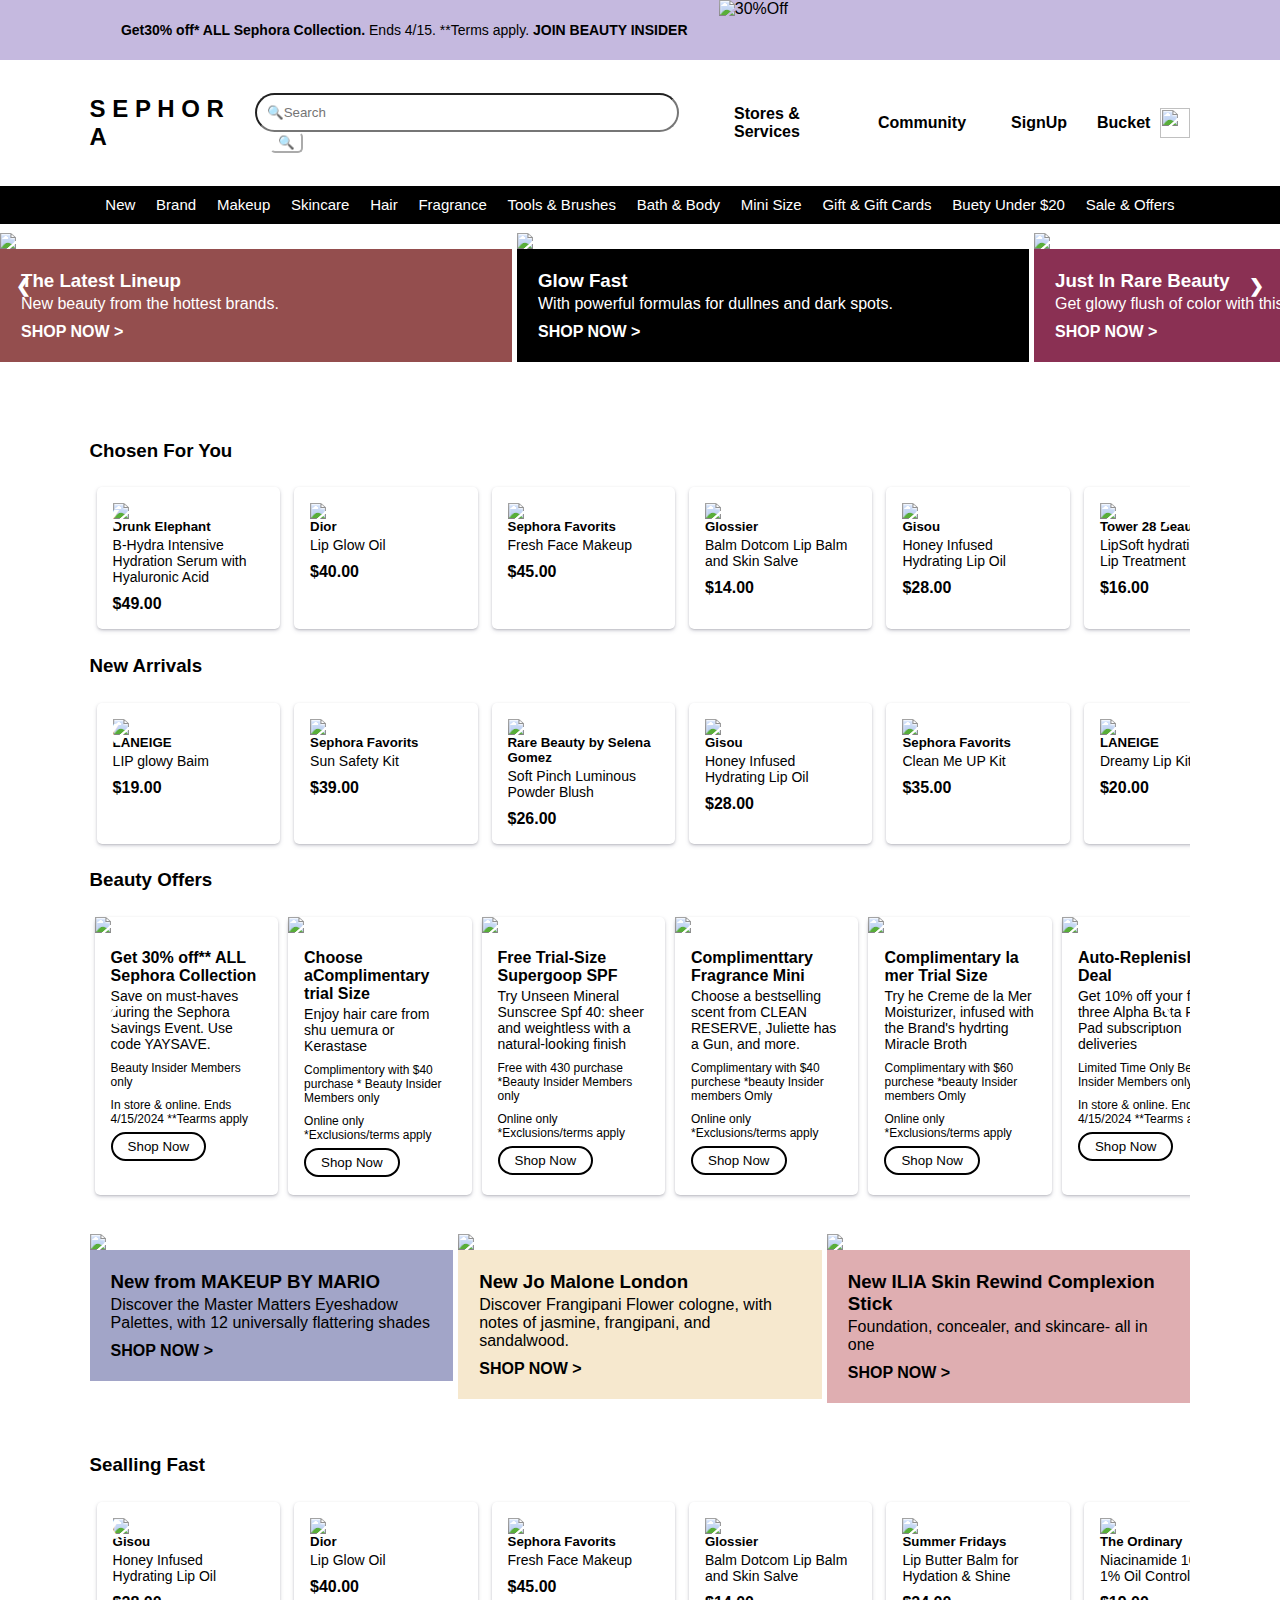
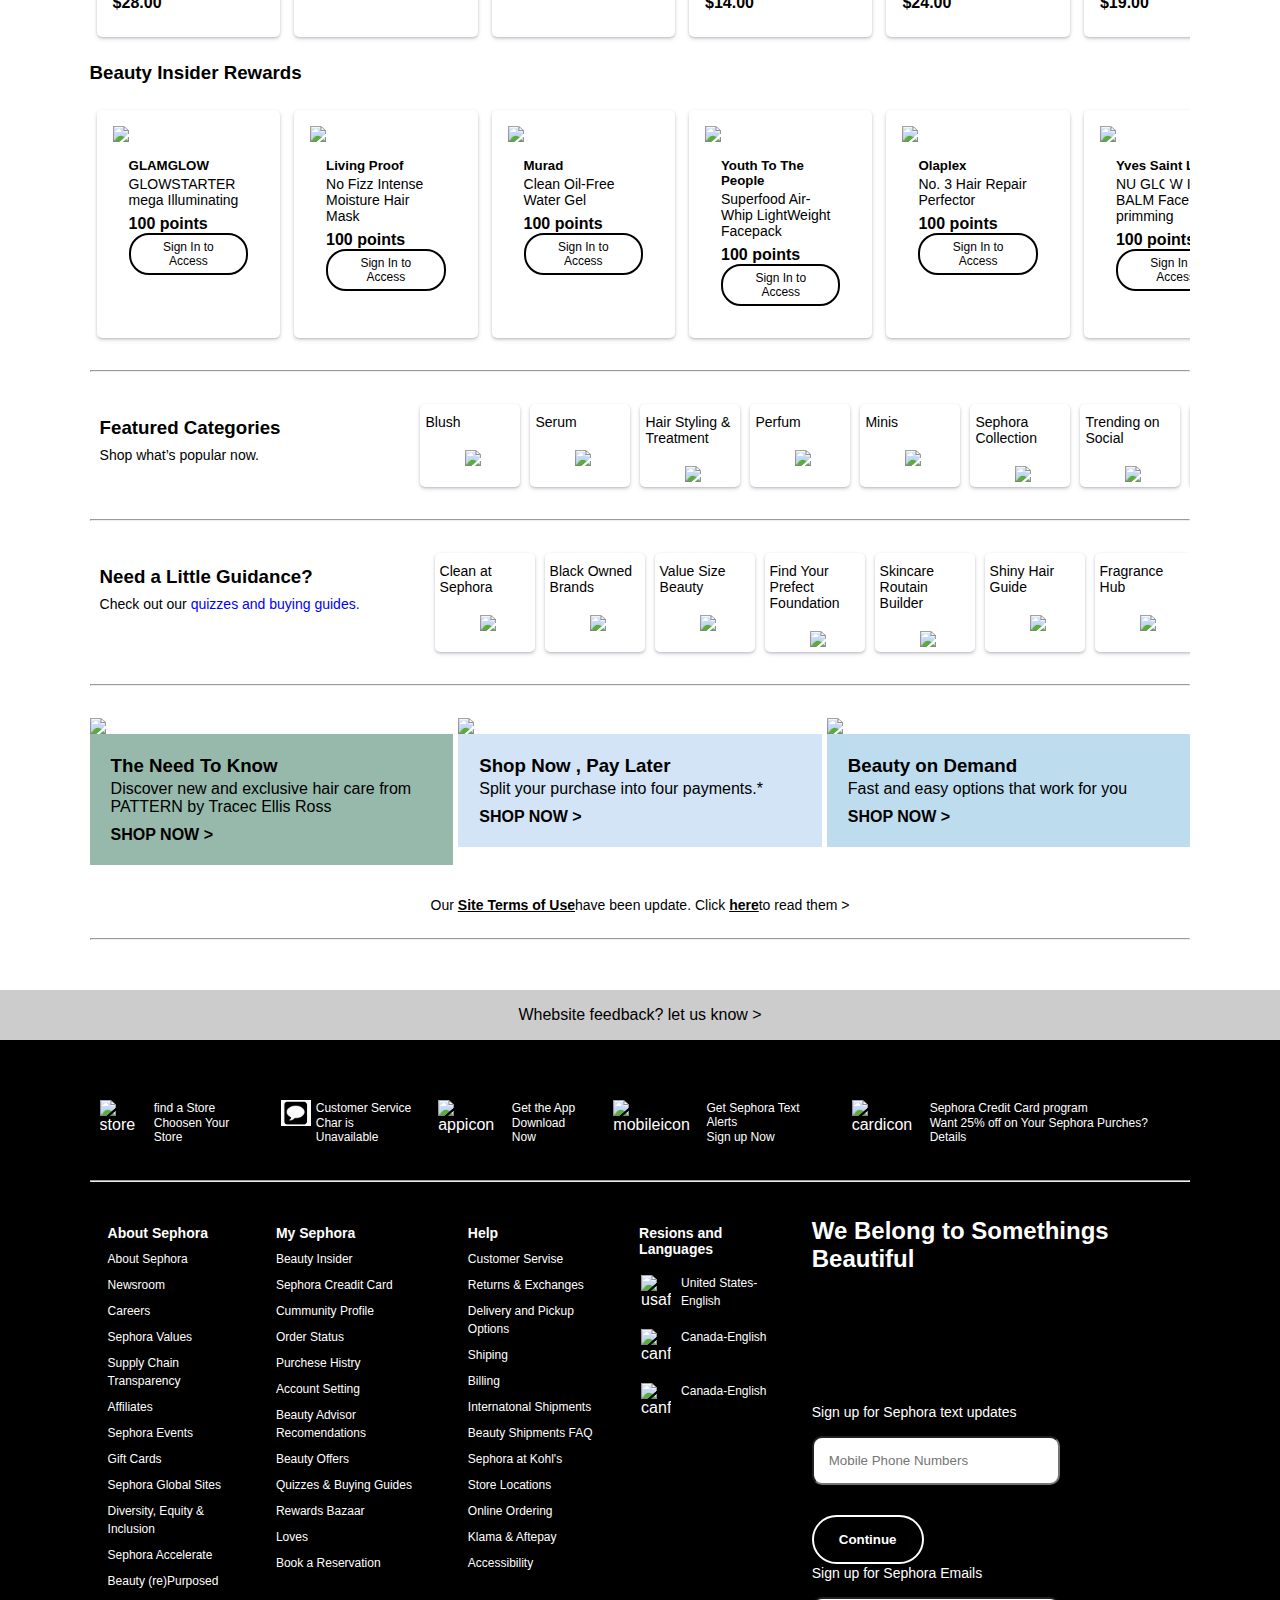
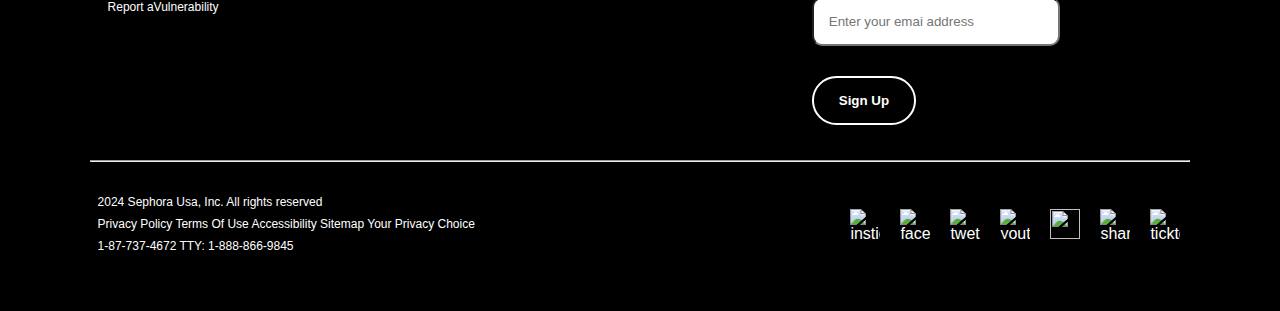
==== commit 220d4fc8: "signup/login/logout with 7 project page are complited media query remain bucket and checkout page re" ====
--- a/index.html
+++ b/index.html
@@ -36,13 +36,18 @@
                 </div>
                 <div>
                     <!-- <img src="" alt=""> -->
-                    <div>
-                        <a href="#">Sign in</a>
+                    <div id="signIn">
+                        
                     </div>
                 </div>
                 <div>
                     <!-- <img src="" alt=""> -->
-                    <a href="#">Bucket</a>
+                    <a href="/Sephora_Project/Bucket/Bucket.html">Bucket</a>
+                </div>
+                <div >
+                    <div id="userName">
+                        <img src="/Sephora_Project/Images/user icon2.jpg" alt="">
+                    </div>
                 </div>
             </div>
 
@@ -409,4 +414,5 @@
 
 </html>
 <script src="index.js"></script>
-
+<script src="signUp_LogIn/SignUplogInLogOut.js"></script>
+
--- a/index.css
+++ b/index.css
@@ -45,6 +45,7 @@
 #headSearch {
     display: flex;
     padding: 15px 7%;
+    gap: 10px;
     align-items: center;
     justify-content: space-evenly;
 }
@@ -70,6 +71,15 @@
 
 #headSearch a:hover {
     text-decoration: underline;
+}
+
+#userName {
+    display: flex;
+    align-items: center;
+}
+#userName img {
+    width: 30px;
+    height: 30px;
 }
 
 /* headseach */
@@ -342,10 +352,19 @@
     justify-content: center;
     align-items: center;
     box-sizing: border-box;
-    margin: 7px;
+    margin-bottom: 7px;
+    margin-top: 7px;
+    margin-left: 7px;
+    margin-right: 7px;
     padding: 16px;
     border-radius: 5px;
     box-shadow: rgba(50, 50, 93, 0.25) 0px 2px 5px -1px, rgba(0, 0, 0, 0.3) 0px 1px 3px -1px;
+}
+
+.productSlider>div:hover {
+    margin-bottom: 14px;
+    margin-top: 0;
+
 }
 
 .productSlider>div:nth-child(-n+10) div h5,
@@ -427,6 +446,11 @@
     box-shadow: rgba(50, 50, 93, 0.25) 0px 2px 5px -1px, rgba(0, 0, 0, 0.3) 0px 1px 3px -1px;
 }
 
+.productOffers>div:hover {
+    margin-top: 0;
+    margin-bottom: 14px;
+}
+
 .productOffers>div>div {
     width: 100%;
     padding: 16px;
@@ -489,6 +513,11 @@
     box-shadow: rgba(50, 50, 93, 0.25) 0px 2px 5px -1px, rgba(0, 0, 0, 0.3) 0px 1px 3px -1px;
 }
 
+.productReward>div:hover {
+    margin-top: 0;
+    margin-bottom: 14px;
+}
+
 .productReward>div>div {
     width: 100%;
     padding: 16px;
@@ -549,6 +578,11 @@
     box-shadow: rgba(50, 50, 93, 0.25) 0px 2px 5px -1px, rgba(0, 0, 0, 0.3) 0px 1px 3px -1px;
 }
 
+.boxes>div:hover {
+    margin-top: 0;
+    margin-bottom: 14px;
+}
+
 .boxes>div p {
     margin: 5px 0;
     font-size: 14px;
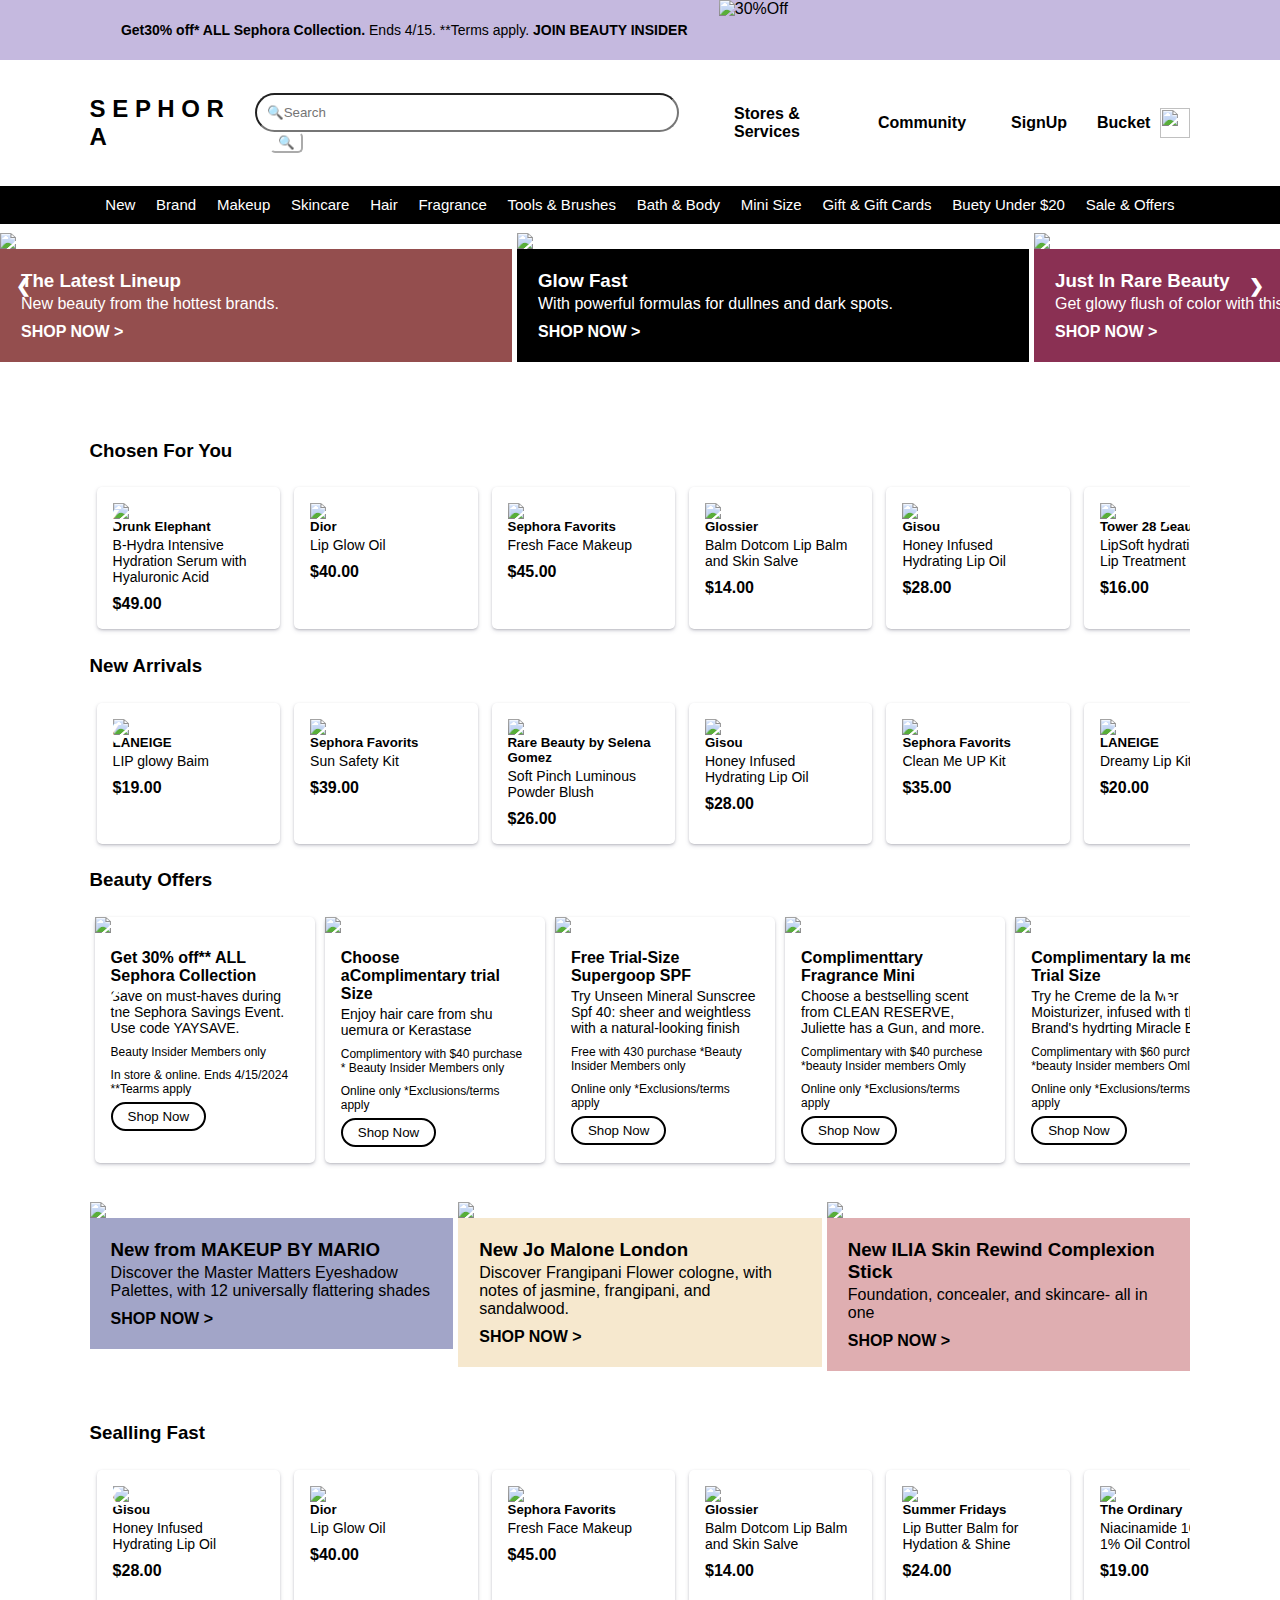
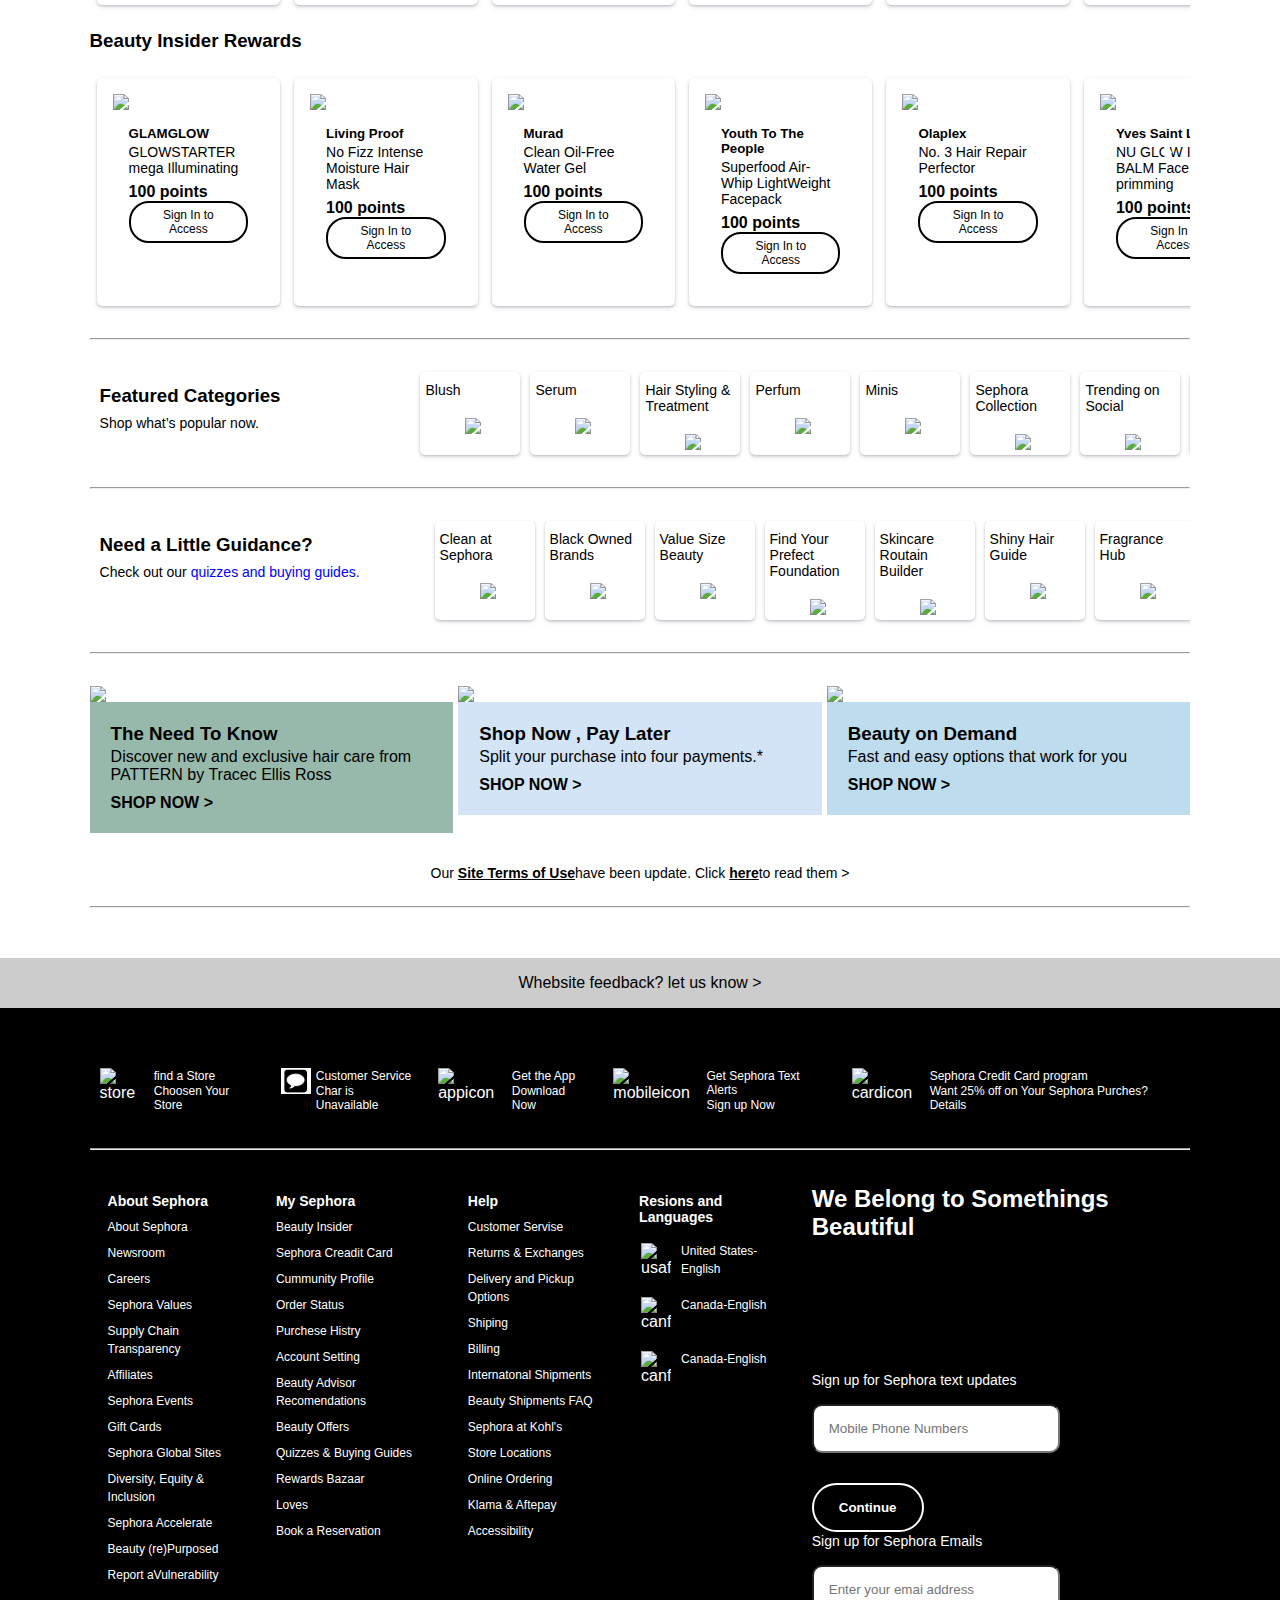
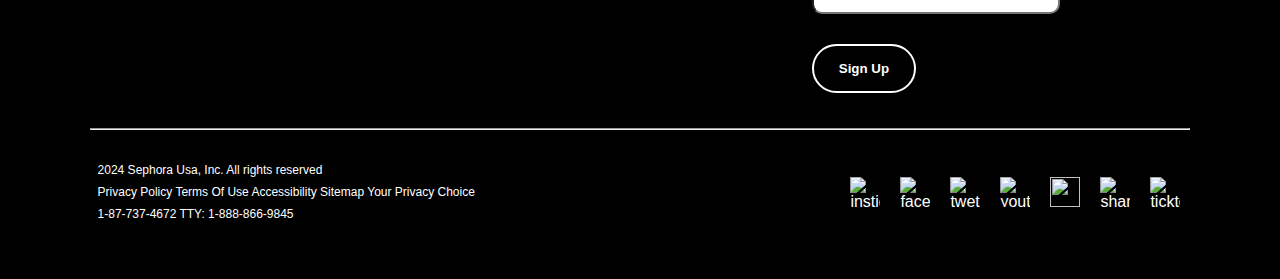
==== commit 2485fb19: "check out, bucket page, payment page and some another work done" ====
--- a/index.html
+++ b/index.html
@@ -5,6 +5,8 @@
     <meta charset="UTF-8">
     <meta name="viewport" content="width=device-width, initial-scale=1.0">
     <title>Sephora</title>
+    <link rel="shortcut icon" type="x-icon" href="https://1000logos.net/wp-content/uploads/2018/08/Sephora-symbol.jpg">
+
     <link rel="stylesheet" href="index.css">
 </head>
 
--- a/index.css
+++ b/index.css
@@ -435,7 +435,7 @@
 }
 
 .productOffers>div {
-    flex: 0 0 calc(100% /6);
+    flex: 0 0 calc(100% /5);
     display: inline-block;
     flex-direction: column;
     justify-content: center;
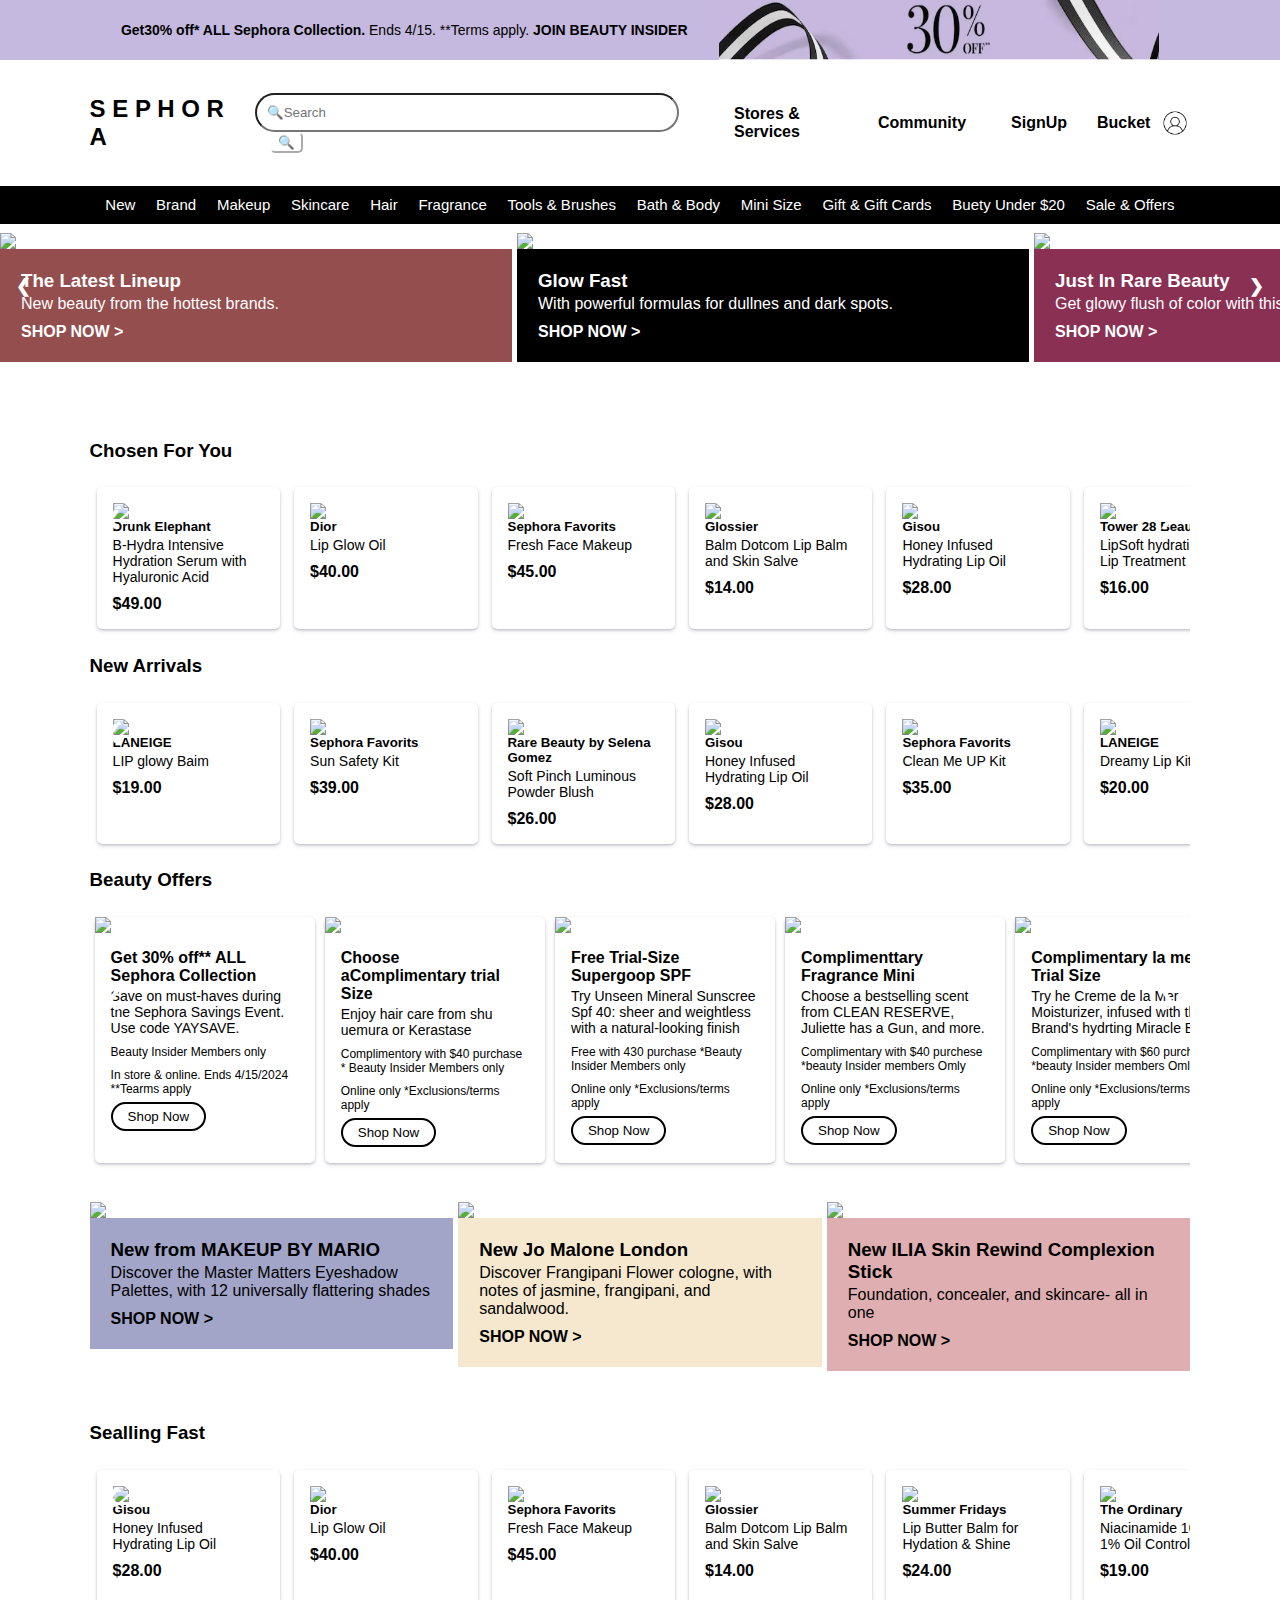
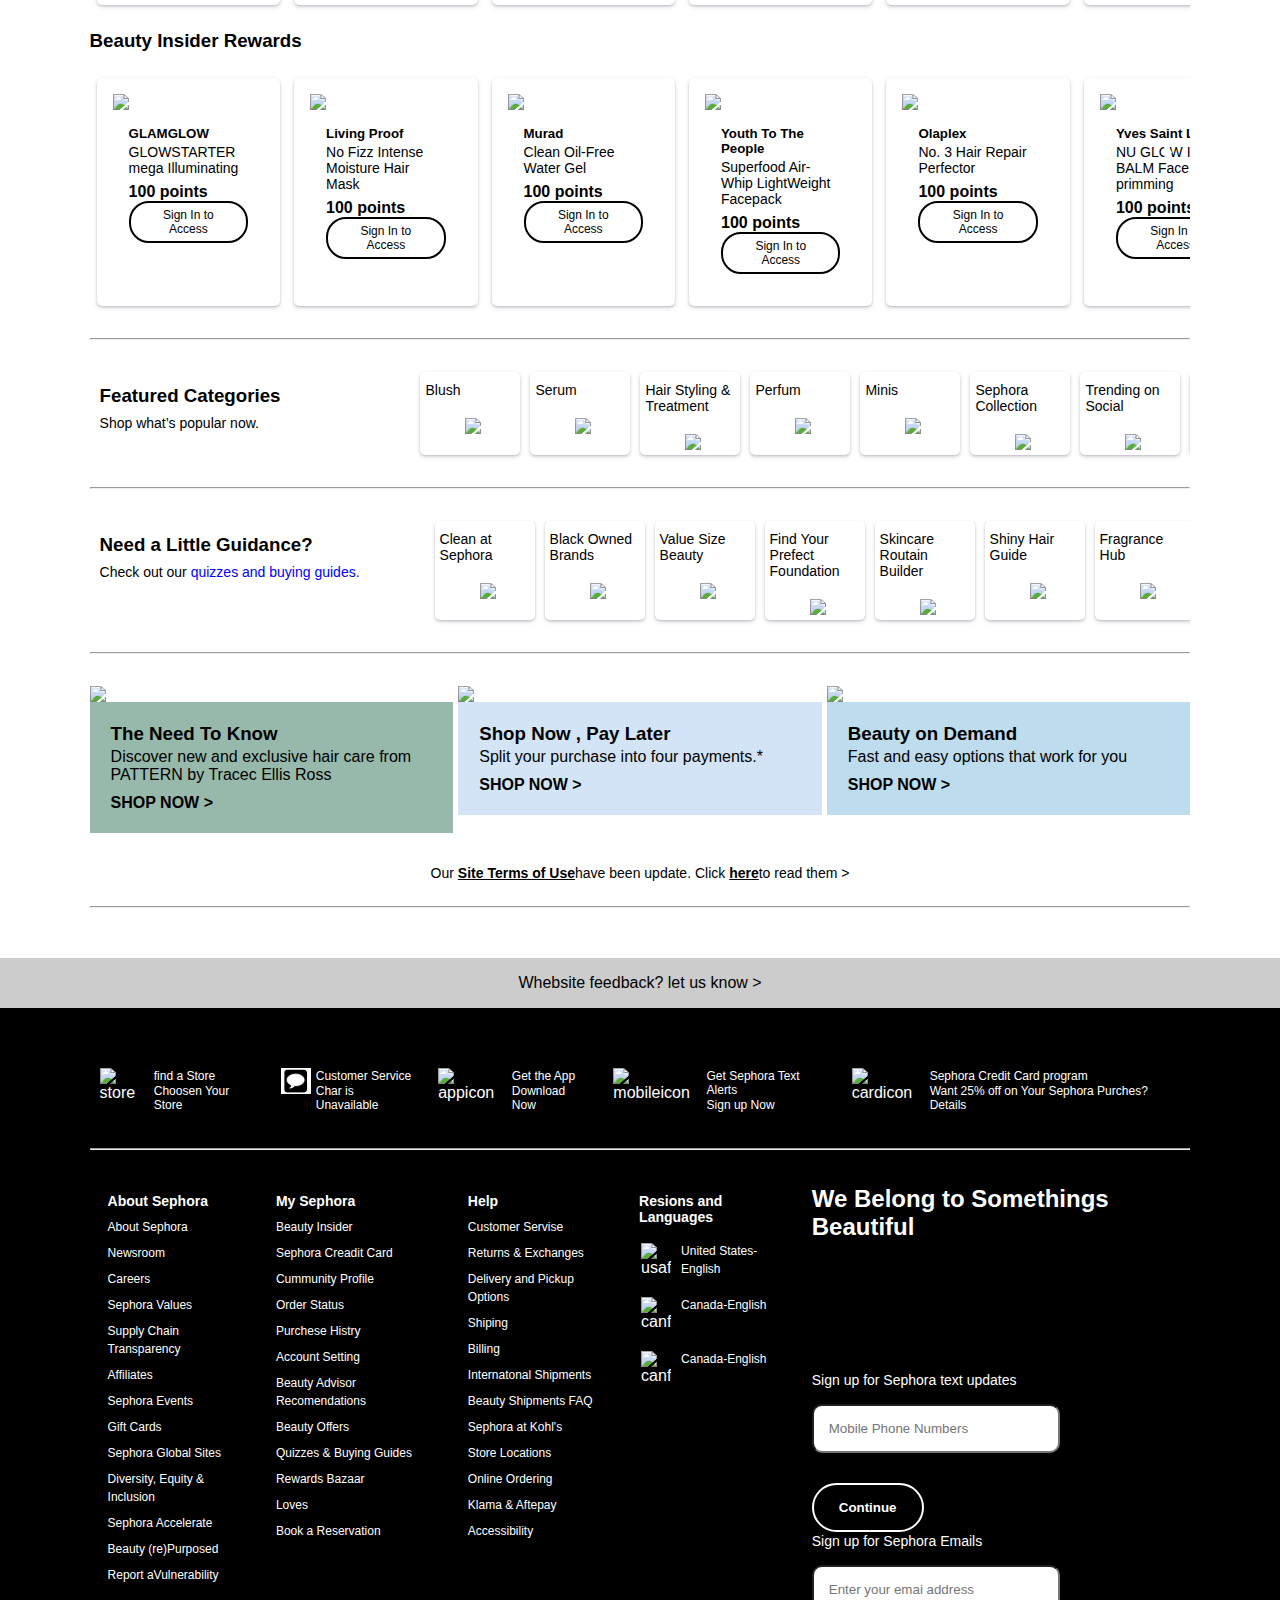
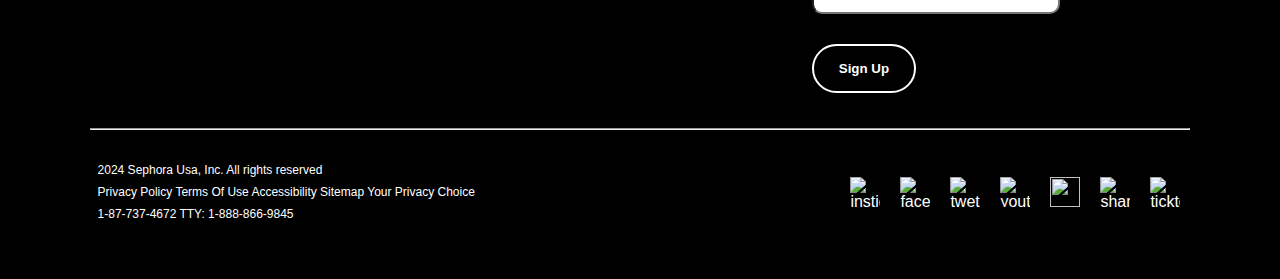
==== commit 9ff22000: "some links update" ====
--- a/index.html
+++ b/index.html
@@ -17,7 +17,7 @@
             <div id="headOffer">
                 <a href="#">Get30% off* ALL Sephora Collection. <span>Ends 4/15. **Terms apply.</span> JOIN BEAUTY
                     INSIDER</a>
-                <img src="/Sephora_Project/Images/ad1.avif" alt="30%Off">
+                <img src="Images/ad1.avif" alt="30%Off">
             </div>
             <div id="headSearch">
                 <div>
@@ -44,11 +44,11 @@
                 </div>
                 <div>
                     <!-- <img src="" alt=""> -->
-                    <a href="/Sephora_Project/Bucket/Bucket.html">Bucket</a>
+                    <a href="Bucket/Bucket.html">Bucket</a>
                 </div>
                 <div >
                     <div id="userName">
-                        <img src="/Sephora_Project/Images/user icon2.jpg" alt="">
+                        <img src="Images/user icon2.jpg" alt="">
                     </div>
                 </div>
             </div>
@@ -60,14 +60,14 @@
         <!-- Navbar Start -->
         <div id="navBar">
             <ul id="nav-list">
-                <li><a href="/Sephora_Project/New/New.html">New</a></li>
+                <li><a href="New/New.html">New</a></li>
                 <li><a href="#">Brand</a></li>
-                <li><a href="/Sephora_Project/Makeup/Makeup.html">Makeup</a></li>
-                <li><a href="/Sephora_Project/Skincare/Skincare.html">Skincare</a></li>
-                <li><a href="/Sephora_Project/Hair/Hair.html">Hair</a></li>
-                <li><a href="/Sephora_Project/Fragrance/Fragrance.html">Fragrance</a></li>
-                <li><a href="/Sephora_Project/Tools&Brushes/Tools&Brushes.html">Tools & Brushes</a></li>
-                <li><a href="/Sephora_Project/Bath&Body/Bath&Body.html">Bath & Body</a></li>
+                <li><a href="Makeup/Makeup.html">Makeup</a></li>
+                <li><a href="Skincare/Skincare.html">Skincare</a></li>
+                <li><a href="Hair/Hair.html">Hair</a></li>
+                <li><a href="Fragrance/Fragrance.html">Fragrance</a></li>
+                <li><a href="Tools&Brushes/Tools&Brushes.html">Tools & Brushes</a></li>
+                <li><a href="Bath&Body/Bath&Body.html">Bath & Body</a></li>
                 <li><a href="#">Mini Size</a></li>
                 <li><a href="#">Gift & Gift Cards</a></li>
                 <li><a href="#">Buety Under $20</a></li>
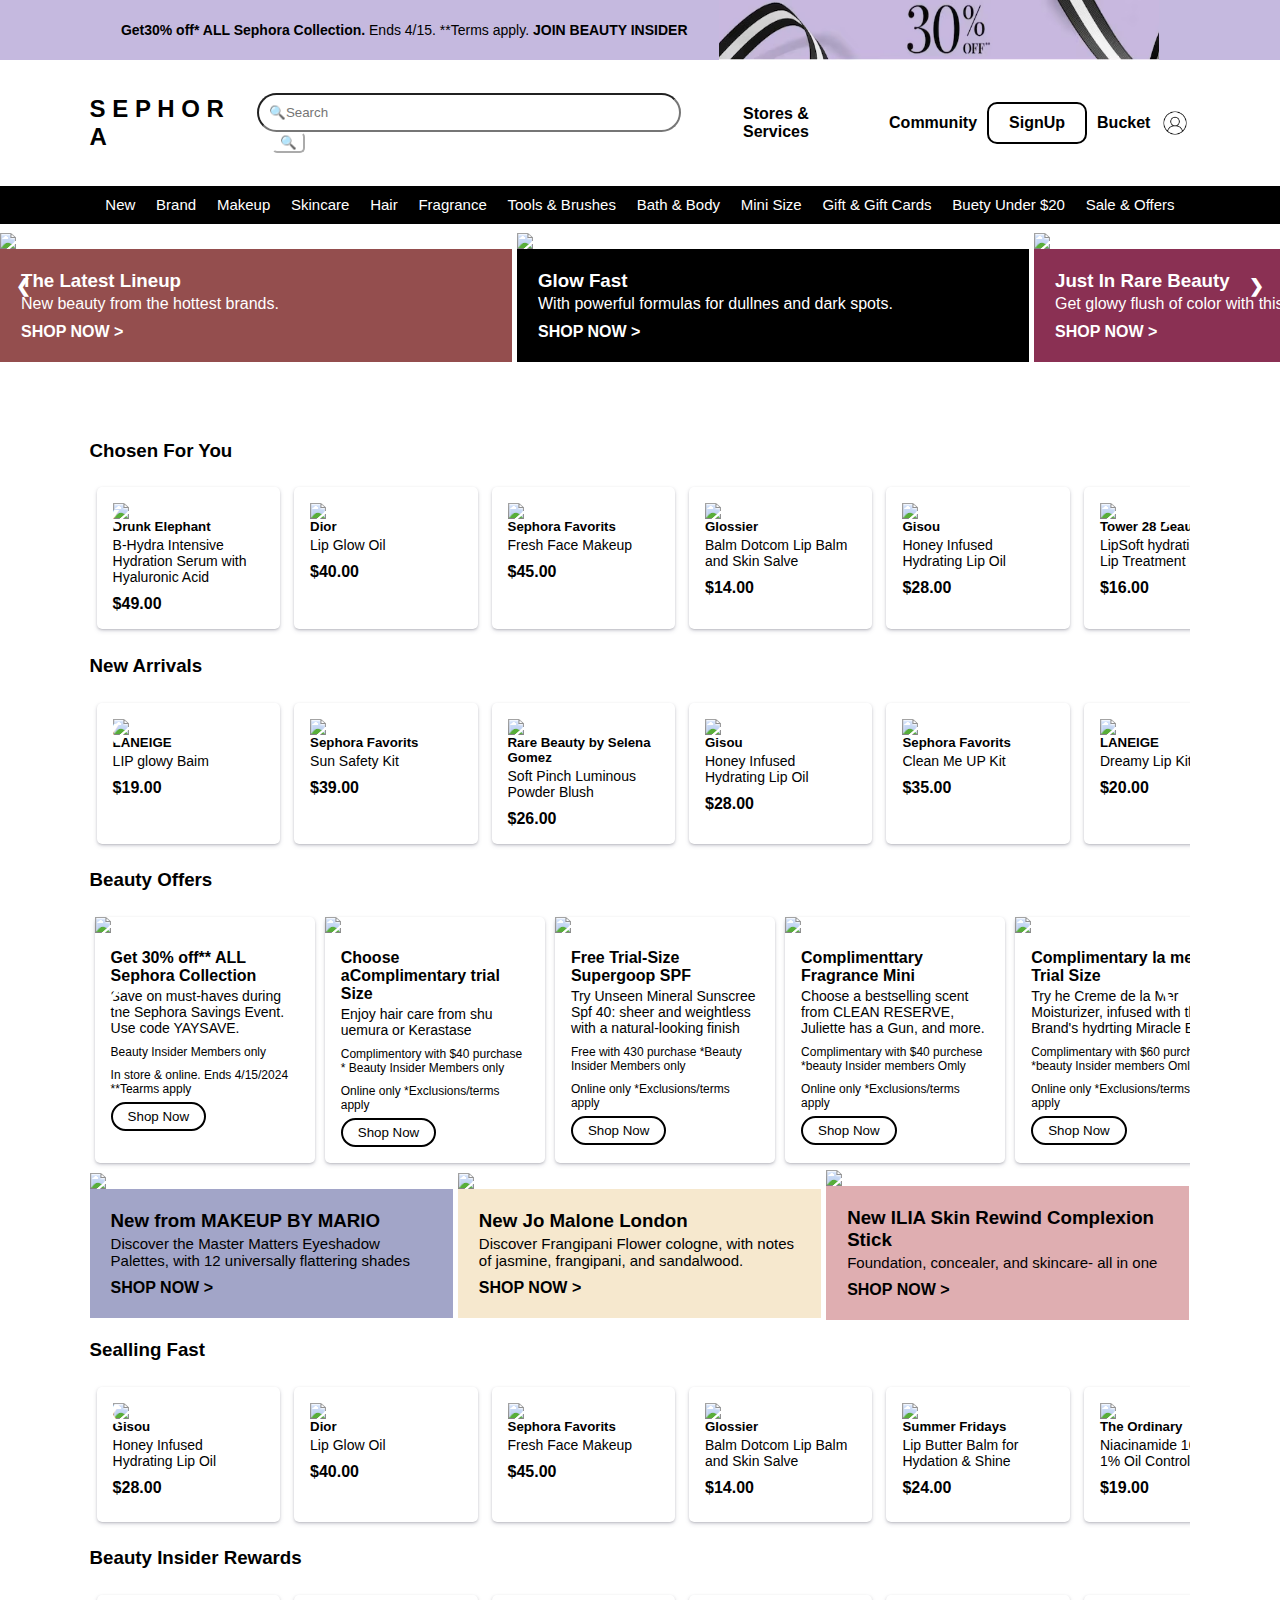
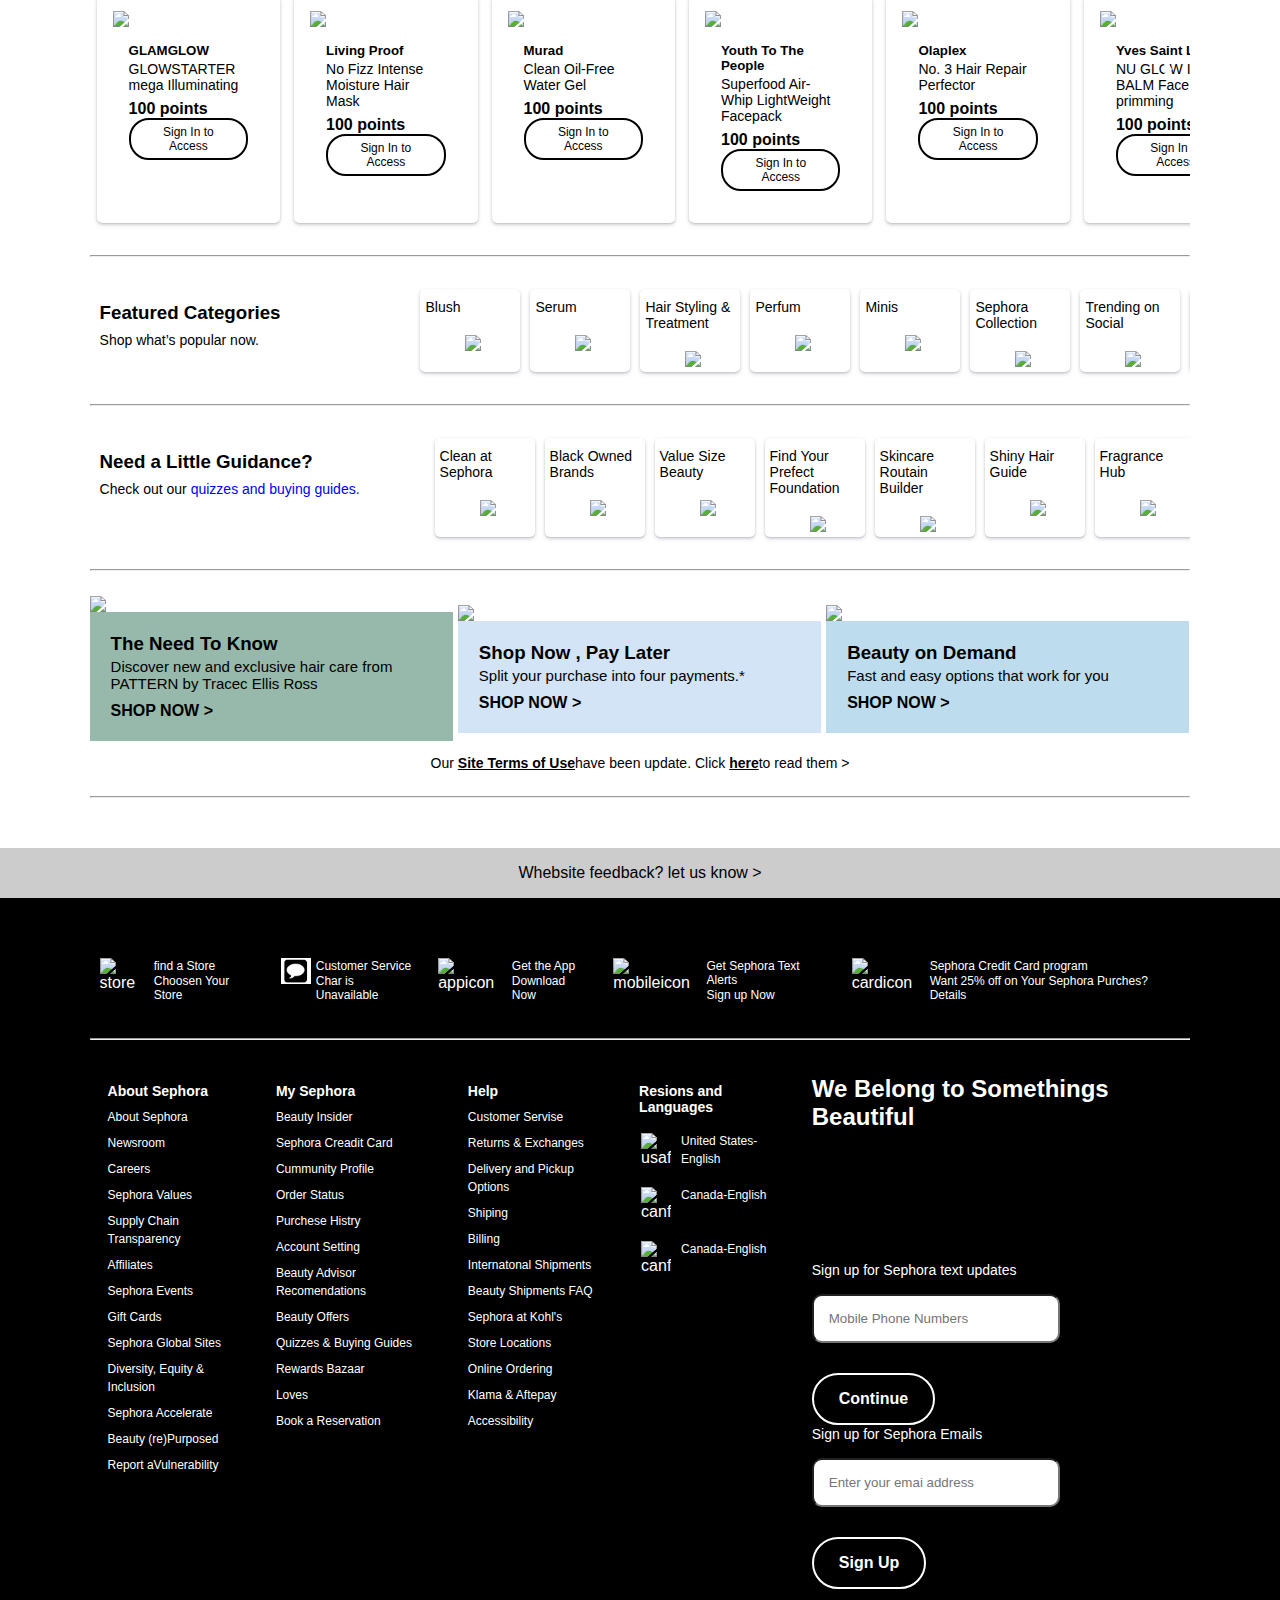
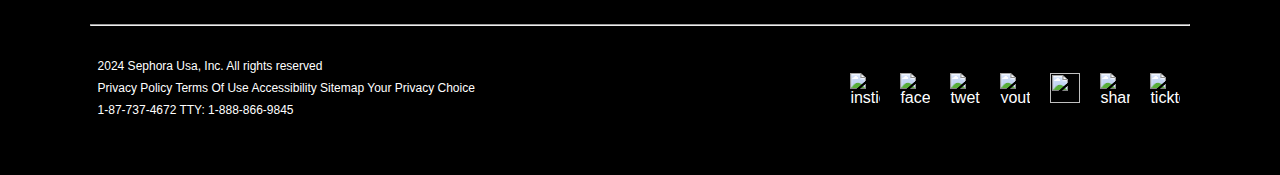
==== commit a3996b20: "media query complited, readme file remain, some bug in product page and login page remain" ====
--- a/index.html
+++ b/index.html
@@ -19,6 +19,9 @@
                     INSIDER</a>
                 <img src="Images/ad1.avif" alt="30%Off">
             </div>
+            <div id="title">
+                <h2>S E P H O R A</h2>
+            </div>
             <div id="headSearch">
                 <div>
                     <h2>S E P H O R A</h2>
@@ -39,14 +42,14 @@
                 <div>
                     <!-- <img src="" alt=""> -->
                     <div id="signIn">
-                        
+
                     </div>
                 </div>
                 <div>
                     <!-- <img src="" alt=""> -->
                     <a href="Bucket/Bucket.html">Bucket</a>
                 </div>
-                <div >
+                <div>
                     <div id="userName">
                         <img src="Images/user icon2.jpg" alt="">
                     </div>
@@ -58,7 +61,9 @@
         <!-- Header End -->
 
         <!-- Navbar Start -->
-        <div id="navBar">
+        <div id="navBar" class="buttons">
+            <a class="prev" onclick="prevButton('#nav-list')">❮</a>
+            <a class="next" onclick="nextButton('#nav-list')">❯</a>
             <ul id="nav-list">
                 <li><a href="New/New.html">New</a></li>
                 <li><a href="#">Brand</a></li>
@@ -74,6 +79,23 @@
                 <li><a href="#">Sale & Offers</a></li>
             </ul>
         </div>
+
+        <!-- bottom navbar -->
+        <div class="bottom-nav">
+            <ul>
+                <li><a href="index.html">Home</a></li>
+                <li>
+                    <div id="signIn1">
+                    </div>
+                </li>
+                <li><a href="Bucket/Bucket.html">Bucket</a></li>
+                <li>
+                    <div id="userName1">
+                        <img src="Images/user icon2.jpg" alt="">
+                    </div>
+                </li>
+            </ul>
+        </div>
         <!-- Navbar End -->
 
         <!-- content section -->
@@ -114,7 +136,13 @@
                     </div>
                 </div>
 
-                <div class="topSlider1">
+                <div class="buttons topsliderParent">
+                    <a class="prev" onclick="prevButton('.topSlider1')">❮</a>
+                    <a class="next" onclick="nextButton('.topSlider1')">❯</a>
+
+                    <div class="topSlider1">
+
+                    </div>
 
                 </div>
 
@@ -164,17 +192,23 @@
                 </div>
                 <hr>
 
-                <div class="topSlider2">
+                <div class="buttons topsliderParent">
+                    <a class="prev" onclick="prevButton('.topSlider2')">❮</a>
+                    <a class="next" onclick="nextButton('.topSlider2')">❯</a>
+
+                    <div class="topSlider2">
+
+                    </div>
 
                 </div>
                 <p id="para1">Our <a href="#">Site Terms of Use</a>have been update. Click <a href="#">here</a>to read
                     them ></p>
 
                 <hr>
-                
+
             </div>
             <div id="para2">
-                <p ><a href="#">Whebsite feedback? let us know ></a></p>
+                <p><a href="#">Whebsite feedback? let us know ></a></p>
             </div>
         </div>
         <!-- content section -->
@@ -416,5 +450,4 @@
 
 </html>
 <script src="index.js"></script>
-<script src="signUp_LogIn/SignUplogInLogOut.js"></script>
-
+<script src="signUp_LogIn/SignUplogInLogOut.js"></script>--- a/index.css
+++ b/index.css
@@ -11,6 +11,15 @@
 /* header start */
 
 /* headOffer */
+#title {
+    display: none;
+    text-align: center;
+}
+
+#title > h2 {
+    margin: 5px;
+}
+
 #headOffer {
     display: flex;
     padding: 0 7%;
@@ -50,7 +59,7 @@
     justify-content: space-evenly;
 }
 
-#headSearch button {
+#headSearch> :nth-child(2) button {
     background-color: white;
     border-color: white;
     border-radius: 5px;
@@ -77,7 +86,24 @@
     display: flex;
     align-items: center;
 }
+
 #userName img {
+    width: 30px;
+    height: 30px;
+}
+
+#signIn button,
+#signIn a {
+    color: ;
+}
+
+#userName1 {
+    display: flex;
+    align-items: center;
+    gap: 10px;
+}
+
+#userName1 img {
     width: 30px;
     height: 30px;
 }
@@ -105,8 +131,54 @@
     margin: 0 5px;
 }
 
+#navBar>.prev,
+#navBar>.next {
+    display: none;
+}
+
 #nav-list li a:hover {
     text-decoration: underline;
+}
+
+.bottom-nav{
+    display: none;
+}
+
+
+.bottom-nav {
+    position: fixed;
+    bottom: 0;
+    width: 100%;
+    /* height: 50px; */
+    background-color: #000000;
+    color: white;
+    text-align: center;
+}
+
+.bottom-nav ul {
+    display: flex;
+    justify-content: space-evenly;
+    align-items: center;
+
+    list-style-type: none;
+    margin: 0;
+    padding: 0;
+}
+
+.bottom-nav li {
+    display: inline;
+    /* or inline-block for more control */
+}
+
+.bottom-nav a {
+    display: inline-block;
+    padding: 10px 15px;
+    color: white;
+    text-decoration: none;
+}
+
+.bottom-nav a:hover {
+    background-color: #555;
 }
 
 /* navBar */
@@ -243,16 +315,42 @@
 
 
 /* topSlider1*/
+
+/* hidebuttons */
+.topsliderParent .prev,
+.topsliderParent .next {
+    display: none;
+}
+
+/* hidebuttons */
+
+
 .topSlider1 {
-    display: flex;
-    margin: 25px 0;
+    flex-grow: 1;
+    overflow-x: auto;
+    white-space: nowrap;
+    display: flex;
     gap: 5px;
+    /* width: 100%;  */
+}
+
+.topSlider1::-webkit-scrollbar {
+    /* Hide scrollbar */
+    display: none;
 }
 
 .topSlider1>div {
-    margin: 7px 0;
+    flex: 0 0 33%;
+    display: flex;
+    flex-direction: column;
+    justify-content: center;
+    align-items: center;
     box-sizing: border-box;
-
+    /* margin-right: 20px; */
+}
+
+.topSlider1>div>div {
+    width: 100%;
 }
 
 .topSlider1>div:nth-child(1) div {
@@ -278,6 +376,7 @@
 
 .topSlider1>div:nth-child(-n+6) div p {
     padding: 3px 0 10px 0;
+    font-size: 15px;
 }
 
 /* topSlider1*/
@@ -286,15 +385,31 @@
 /* topSlider2*/
 
 .topSlider2 {
-    display: flex;
-    margin: 25px 0;
+    flex-grow: 1;
+    overflow-x: auto;
+    white-space: nowrap;
+    display: flex;
     gap: 5px;
+    /* width: 100%;  */
+}
+
+.topSlider2::-webkit-scrollbar {
+    /* Hide scrollbar */
+    display: none;
 }
 
 .topSlider2>div {
-    margin: 7px 0;
+    flex: 0 0 33%;
+    display: flex;
+    flex-direction: column;
+    justify-content: center;
+    align-items: center;
     box-sizing: border-box;
-
+    /* margin-right: 20px; */
+}
+
+.topSlider2>div>div {
+    width: 100%;
 }
 
 .topSlider2>div:nth-child(1) div {
@@ -320,6 +435,8 @@
 
 .topSlider2>div:nth-child(-n+6) div p {
     padding: 3px 0 10px 0;
+    font-size: 15px;
+
 }
 
 /* topSlider2*/
@@ -617,15 +734,19 @@
 }
 
 #boxesparent>p {
-    font-size: 13;
+    font-size: 13px;
 }
 
 #boxesparent a:hover {
     text-decoration: underline;
 }
 
-.boxCatagoris {
-    box-shadow: none;
+#boxesparent>p {
+    font-size: 13;
+}
+
+#boxesparent a:hover {
+    text-decoration: underline;
 }
 
 .boxCatagoris>h3,
@@ -689,7 +810,7 @@
 
 
 
-/* containt section start  */
+/* containt section end  */
 
 
 
@@ -797,7 +918,7 @@
     background-color: #000000;
     border: 2px solid white;
     font-weight: bolder;
-    font-size: 16;
+    font-size: 16px;
 }
 
 /* footerMain2 */
@@ -841,4 +962,522 @@
 }
 
 
-/* footer section end */+/* footer section end */
+
+
+/* media query */
+
+@media all and (max-width:1080px) and (min-width:720px) {
+
+    /* head nav */
+    #headOffer {
+        padding: 0 10px;
+    }
+
+    #headSearch {
+        padding: 15px 10px;
+    }
+
+    #headSearch>div:nth-child(2)>input {
+
+        width: 300px;
+    }
+
+    #headSearch>div:nth-child(3),
+    #headSearch>div:nth-child(4),
+    #headSearch>div:nth-child(5),
+    #headSearch>div:nth-child(6),
+    #headSearch>div:nth-child(7){
+        display: none;
+    }
+
+    .bottom-nav{
+        display: block;
+    }
+
+
+    #navBar {
+        padding: 10px 10px;
+        background-color: white;
+
+    }
+
+    #nav-list li {
+        border: 2px solid black;
+        border-radius: 10px;
+        padding: 7px 15px;
+    }
+
+    #nav-list li a {
+        color: black;
+    }
+
+    #navBar>.prev,
+    #navBar>.next {
+        display: block;
+    }
+
+    #nav-list {
+        flex-grow: 1;
+        overflow-x: auto;
+        white-space: nowrap;
+        display: flex;
+        gap: 5px;
+        /* width: 100%;  */
+    }
+
+    #nav-list::-webkit-scrollbar {
+        /* Hide scrollbar */
+        display: none;
+    }
+
+    /* head nav */
+
+
+    /* content */
+
+    #productsBody {
+        margin: 15px;
+    }
+
+    .topSlider>div {
+        flex: 0 0 calc(100% /2);
+    }
+
+    .topsliderParent .prev,
+    .topsliderParent .next {
+        display: block;
+    }
+
+    .topSlider1>div,
+    .topSlider2>div {
+        flex: 0 0 calc(100% /2);
+
+    }
+
+    .productSlider>div,
+    .productReward>div {
+        flex: 0 0 calc(100% /4);
+    }
+
+    .productOffers>div {
+        flex: 0 0 calc(100% /3);
+    }
+
+    .next1 {
+        right: 15px;
+        border-radius: 3px 0 0 3px;
+    }
+
+    #boxesparent>h3,
+    #boxesparent>p {
+        display: block;
+        margin: 8px 0 8px 0;
+    }
+
+    .boxes>div {
+        flex: 0 0 calc(100% /6);
+    }
+
+    .boxes div:nth-child(1) {
+        display: none;
+    }
+
+    .productBoxes1>div:nth-child(2) {
+        margin-left: 0;
+    }
+
+    .productBoxes2>div:nth-child(2) {
+        margin-left: 0;
+    }
+
+    #boxesparent>.prev1 {
+        margin-left: 0;
+    }
+
+    /* content */
+
+    #footerMain1 {
+        display: grid;
+        grid-template-columns: repeat(3, 1fr);
+    }
+
+    #footerMain2 {
+        display: grid;
+        grid-template-columns: repeat(3, 1fr);
+    }
+
+    #footerMain2>div:nth-child(5) h2 {
+        margin: 0;
+    }
+
+    #footerMain2>div:nth-child(5) input {
+        margin: 7px;
+        padding: 7px;
+    }
+
+    #footerMain2>div:nth-child(5) button {
+        padding: 7px 15px;
+        font-size: 14px;
+    }
+
+
+
+}
+
+@media all and (max-width:720px) and (min-width:481px) {
+
+    /* head nav */
+    #headOffer {
+        padding: 0 10px;
+    }
+
+    #headOffer img {
+        content: url("Images/ad2.avif");
+    }
+
+    #headSearch {
+        padding: 15px 10px;
+    }
+
+    #headSearch>div:nth-child(2)>input {
+
+        width: auto;
+    }
+
+    #headSearch>div:nth-child(3),
+    #headSearch>div:nth-child(4),
+    #headSearch>div:nth-child(5),
+    #headSearch>div:nth-child(6),
+    #headSearch>div:nth-child(7){
+        display: none;
+    }
+
+    .bottom-nav{
+        display: block;
+    }
+
+    #navBar {
+        padding: 10px 10px;
+        background-color: white;
+
+    }
+
+    #nav-list li {
+        border: 2px solid black;
+        border-radius: 10px;
+        padding: 7px 15px;
+    }
+
+    #nav-list li a {
+        color: black;
+    }
+
+    #navBar>.prev,
+    #navBar>.next {
+        display: block;
+    }
+
+    #nav-list {
+        flex-grow: 1;
+        overflow-x: auto;
+        white-space: nowrap;
+        display: flex;
+        gap: 5px;
+        /* width: 100%;  */
+    }
+
+    #nav-list::-webkit-scrollbar {
+        /* Hide scrollbar */
+        display: none;
+    }
+
+    /* head nav */
+
+
+    /* content */
+
+    #productsBody {
+        margin: 15px;
+    }
+
+    .topSlider>div {
+        flex: 0 0 calc(100% /2);
+    }
+
+    .topsliderParent .prev,
+    .topsliderParent .next {
+        display: block;
+    }
+
+    .topSlider1>div,
+    .topSlider2>div {
+        flex: 0 0 calc(100% /2);
+
+    }
+
+    .productSlider>div,
+    .productReward>div {
+        flex: 0 0 calc(100% /3);
+    }
+
+    .productOffers>div {
+        flex: 0 0 calc(100% /2);
+    }
+
+    .next1 {
+        right: 15px;
+        border-radius: 3px 0 0 3px;
+    }
+
+    #boxesparent>h3,
+    #boxesparent>p {
+        display: block;
+        margin: 8px 0 8px 0;
+    }
+
+    .boxes>div {
+        flex: 0 0 calc(100% /4);
+    }
+
+    .boxes div:nth-child(1) {
+        display: none;
+    }
+
+    .productBoxes1>div:nth-child(2) {
+        margin-left: 0;
+    }
+
+    .productBoxes2>div:nth-child(2) {
+        margin-left: 0;
+    }
+
+    #boxesparent>.prev1 {
+        margin-left: 0;
+    }
+
+    /* content */
+
+    /* footer */
+    #footerMain1 {
+        display: grid;
+        grid-template-columns: repeat(3, 1fr);
+    }
+
+    #footerMain2 {
+        display: grid;
+        grid-template-columns: repeat(3, 1fr);
+    }
+
+    #footerMain2>div:nth-child(5) h2 {
+        margin: 0;
+    }
+
+    #footerMain2>div:nth-child(5) input {
+        margin: 7px;
+        padding: 7px;
+    }
+
+    #footerMain2>div:nth-child(5) button {
+        padding: 7px 15px;
+        font-size: 14px;
+    }
+
+    #footerMain3 {
+        display: block;
+        justify-content: space-between;
+    }
+
+    /* footer */
+
+}
+
+@media all and (max-width:480px) and (min-width:120px) {
+
+    /* head nav */
+    #headOffer {
+        padding: 0 10px;
+    }
+
+    #headOffer img {
+        content: url("Images/ad2.avif");
+    }
+
+    #headSearch {
+        padding: 15px 10px;
+    }
+
+    #headSearch>div:nth-child(2) {
+        width: 100%;
+    }
+
+    #headSearch>div:nth-child(2)>input {
+
+        width: 80%;
+    }
+
+    #title {
+        display: block;
+    }
+
+    #headSearch>div:nth-child(1){
+        display: none;
+    }
+
+    #headSearch>div:nth-child(3),
+    #headSearch>div:nth-child(4),
+    #headSearch>div:nth-child(5),
+    #headSearch>div:nth-child(6),
+    #headSearch>div:nth-child(7){
+        display: none;
+    }
+
+    .bottom-nav{
+        display: block;
+    }
+
+    #navBar {
+        padding: 10px 10px;
+        background-color: white;
+
+    }
+
+    #nav-list li {
+        border: 2px solid black;
+        border-radius: 10px;
+        padding: 7px 15px;
+    }
+
+    #nav-list li a {
+        color: black;
+    }
+
+    #navBar>.prev,
+    #navBar>.next {
+        display: block;
+    }
+
+    #nav-list {
+        flex-grow: 1;
+        overflow-x: auto;
+        white-space: nowrap;
+        display: flex;
+        gap: 5px;
+        /* width: 100%;  */
+    }
+
+    #nav-list::-webkit-scrollbar {
+        /* Hide scrollbar */
+        display: none;
+    }
+
+    /* head nav */
+
+
+    /* content */
+
+    #productsBody {
+        margin: 15px;
+    }
+
+    .topSlider>div {
+        flex: 0 0 calc(100% /1);
+    }
+
+    .topsliderParent .prev,
+    .topsliderParent .next {
+        display: block;
+    }
+
+    .topSlider1>div,
+    .topSlider2>div {
+        flex: 0 0 calc(100% /1);
+
+    }
+
+    .productSlider>div,
+    .productReward>div {
+        flex: 0 0 calc(100% /1);
+    }
+
+    .productOffers>div {
+        flex: 0 0 calc(100% /1);
+    }
+
+    .next1 {
+        right: 15px;
+        border-radius: 3px 0 0 3px;
+    }
+
+    #boxesparent>h3,
+    #boxesparent>p {
+        display: block;
+        margin: 8px 0 8px 0;
+    }
+
+    .boxes>div {
+        flex: 0 0 calc(100% /2);
+    }
+
+    .boxes div:nth-child(1) {
+        display: none;
+    }
+
+    .productBoxes1>div:nth-child(2) {
+        margin-left: 0;
+    }
+
+    .productBoxes2>div:nth-child(2) {
+        margin-left: 0;
+    }
+
+    #boxesparent>.prev1 {
+        margin-left: 0;
+    }
+
+    /* content */
+
+    /* footer */
+    #footerMain1 {
+        display: block;
+        /* grid-template-columns: repeat(3, 1fr); */
+    }
+
+    #footerMain2 {
+        display: block;
+        /* grid-template-columns: repeat(3, 1fr); */
+    }
+
+    #footerMain2>div:nth-child(5) h2 {
+        margin: 0;
+    }
+
+    #footerMain2>div:nth-child(5) input {
+        margin: 7px;
+        padding: 7px;
+    }
+
+    #footerMain2>div:nth-child(5) button {
+        padding: 7px 15px;
+        font-size: 14px;
+    }
+
+    #footerMain3 {
+        display: block;
+        justify-content: space-between;
+    }
+
+    #footerMain3>div:nth-child(2) {
+        display: block;
+        align-items: center;
+    }
+
+    #footerMain3>div:nth-child(2) img {
+        width: 30px;
+        margin: 0 10px;
+        height: 30px;
+    }
+
+    /* footer */
+
+}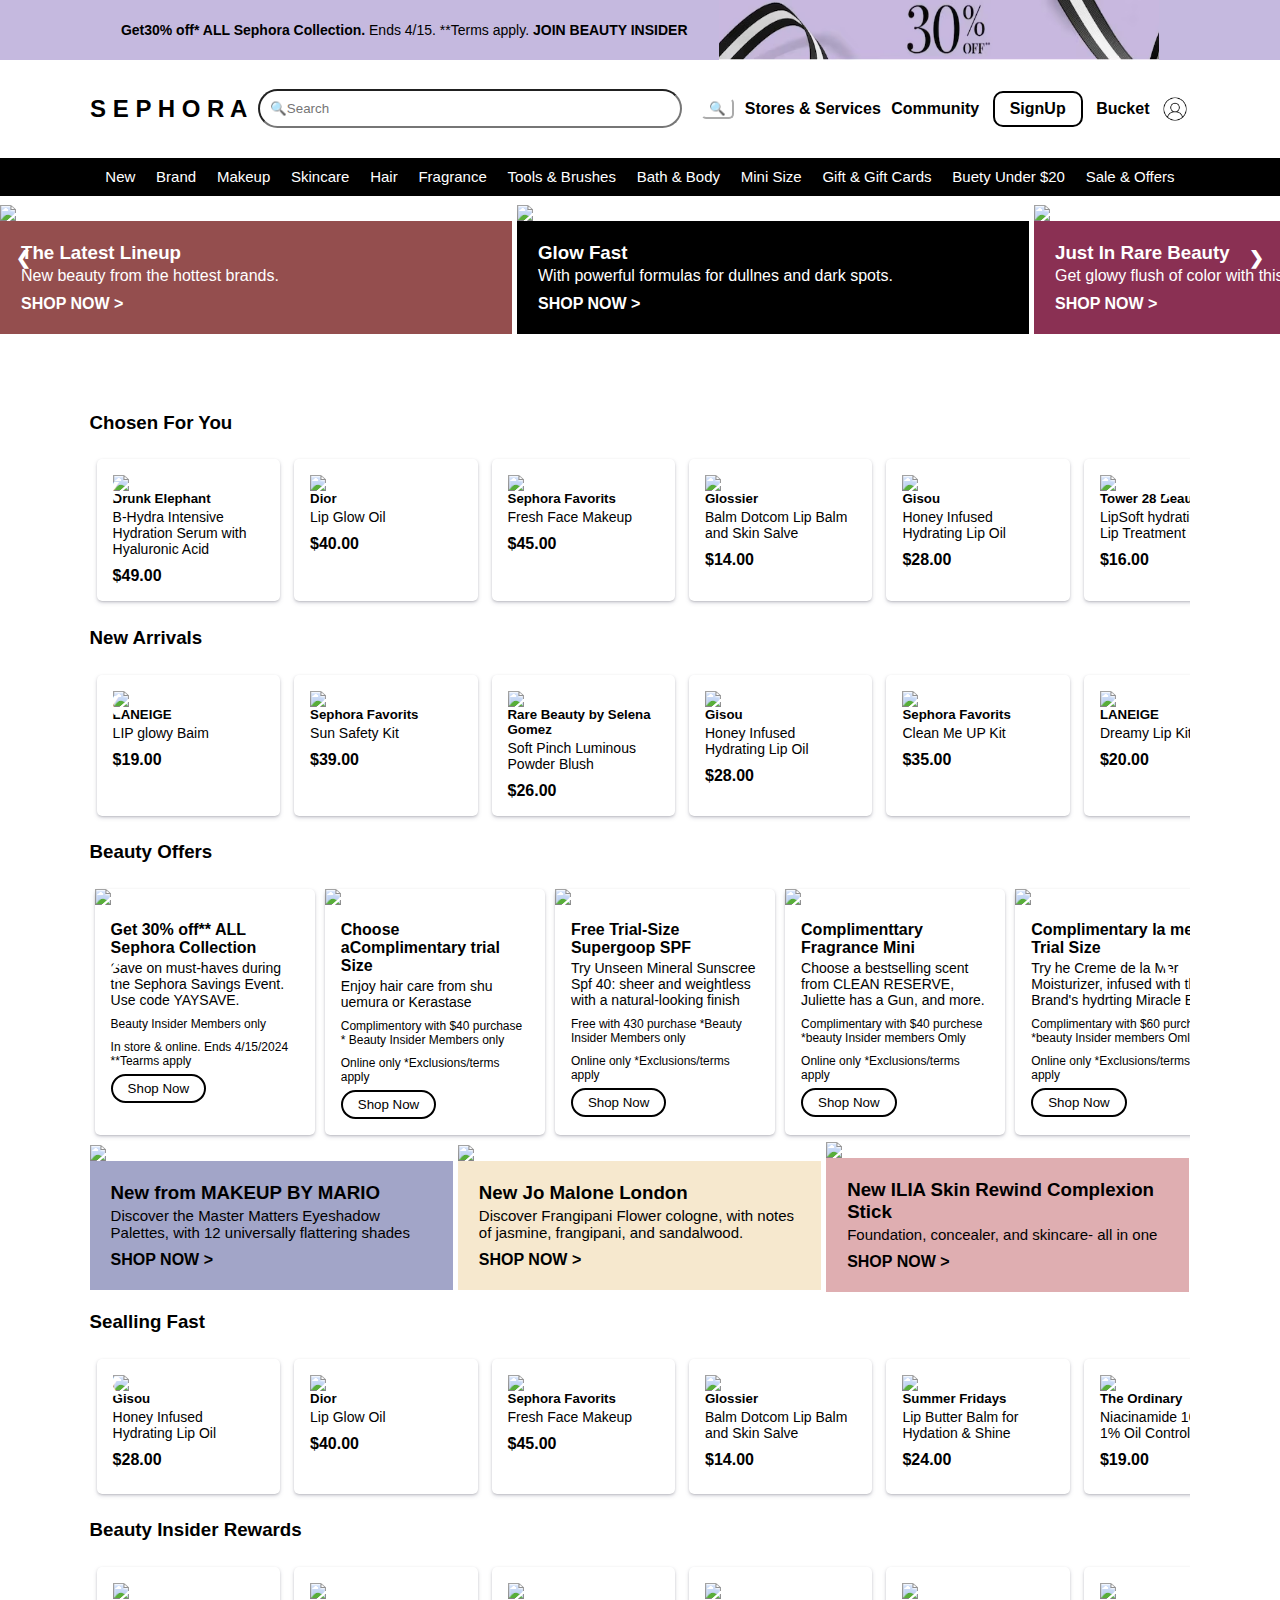
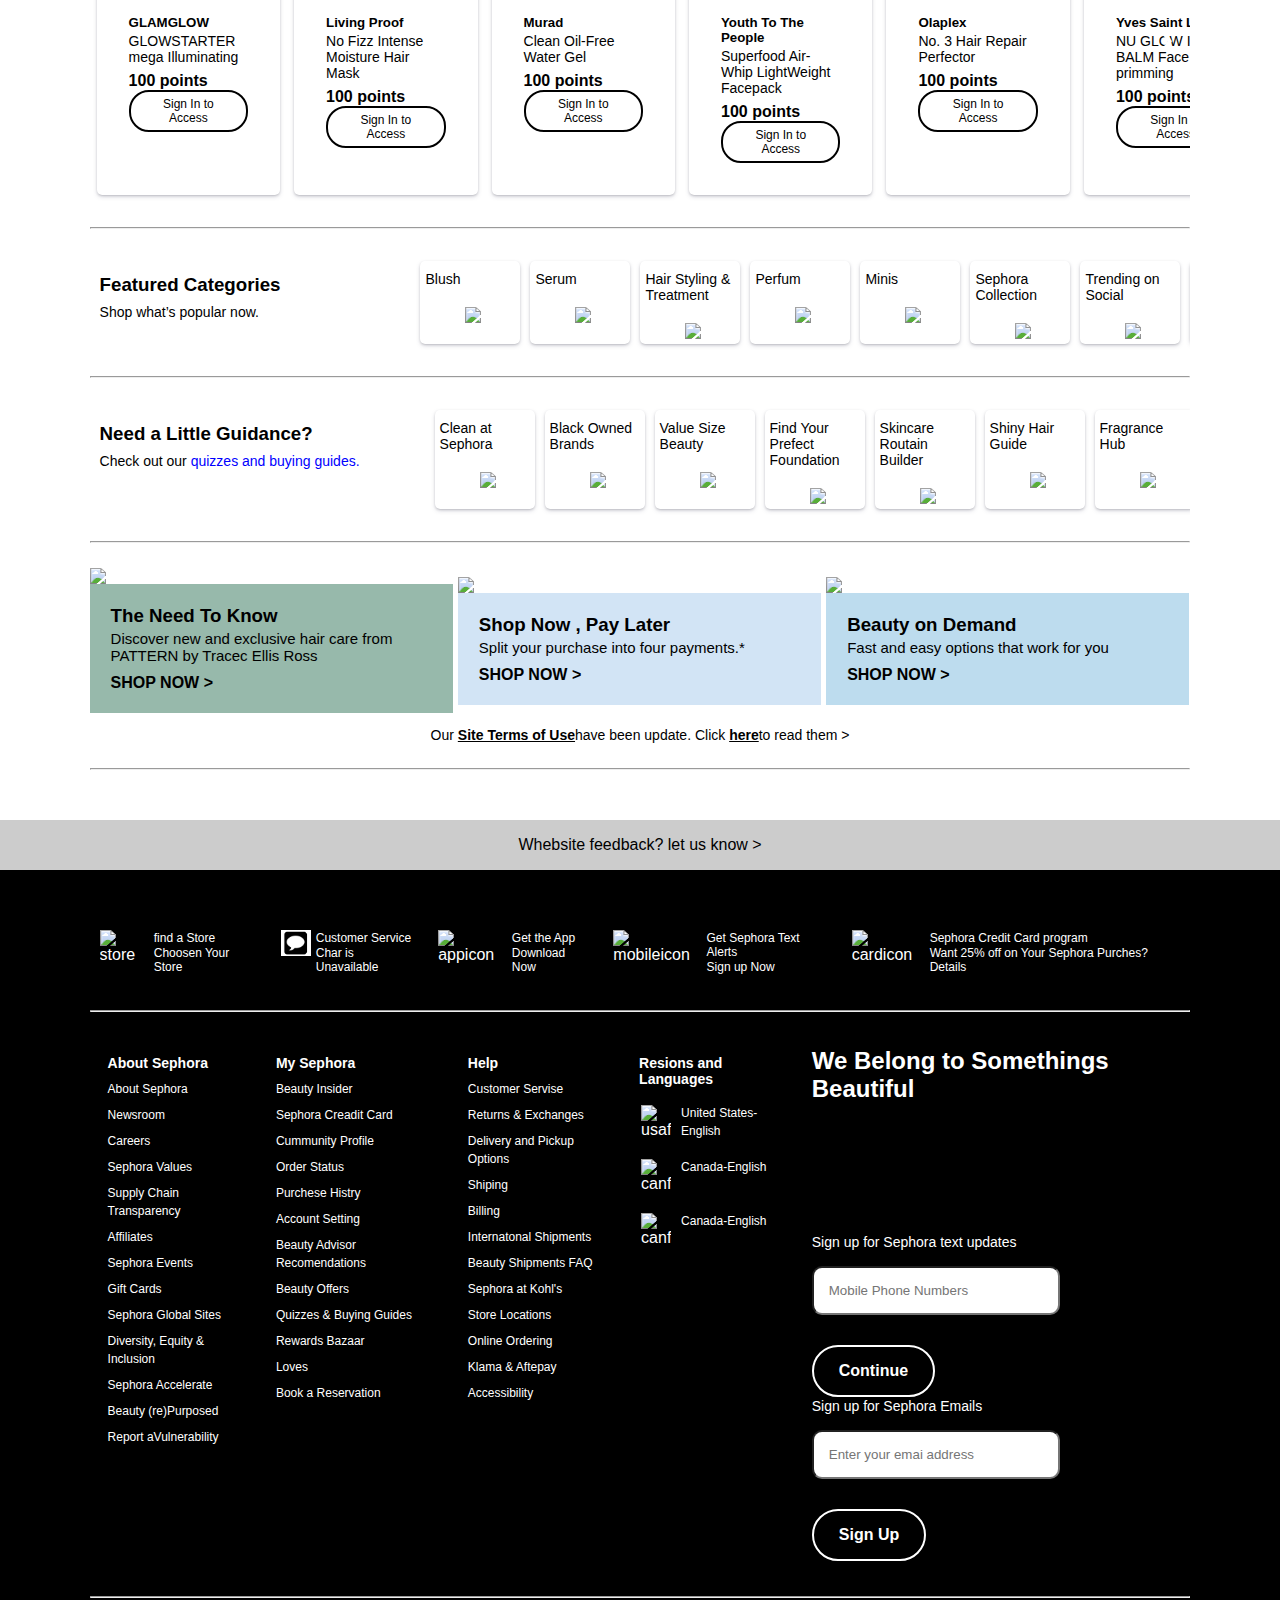
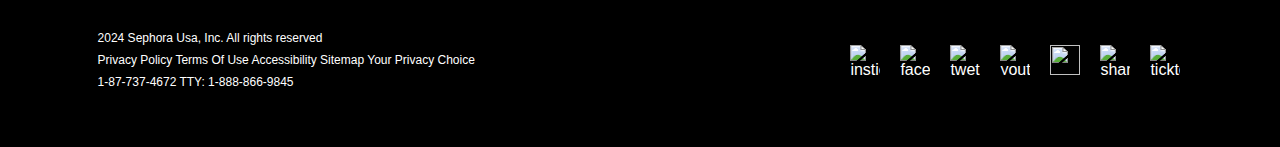
==== commit ce598f1b: "all function are working done this is final version for submission" ====
--- a/index.html
+++ b/index.html
@@ -450,4 +450,5 @@
 
 </html>
 <script src="index.js"></script>
-<script src="signUp_LogIn/SignUplogInLogOut.js"></script>+<script src="signUp_LogIn/SignUplogInLogOut.js"></script>
+<script src="signUp_LogIn/SignUplogInLogOut1.js"></script>